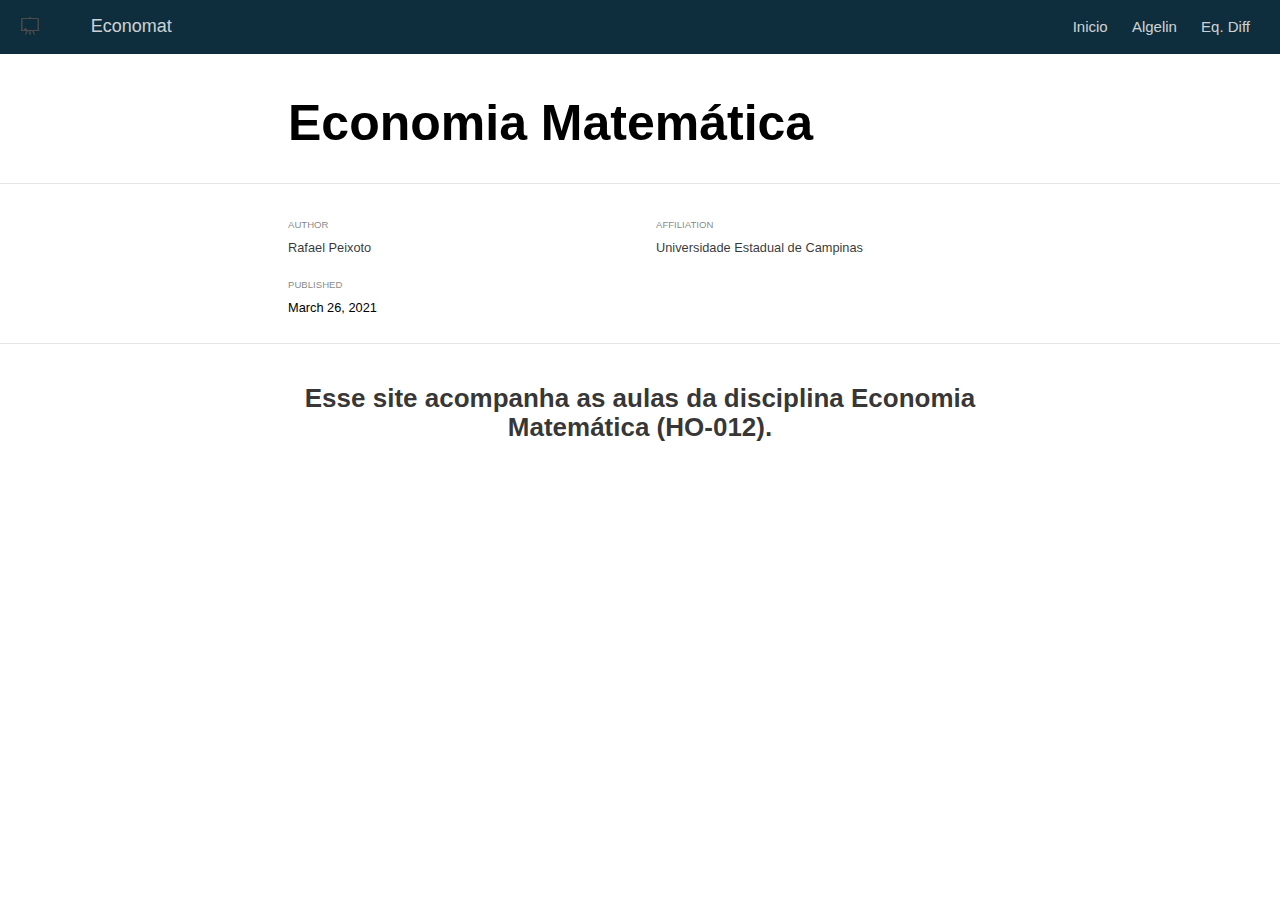
==== docs/index.html @ a6a9edc5 "scale_y" ====
<!DOCTYPE html>

<html xmlns="http://www.w3.org/1999/xhtml" lang="" xml:lang="">

<head>
  <meta charset="utf-8"/>
  <meta name="viewport" content="width=device-width, initial-scale=1"/>
  <meta http-equiv="X-UA-Compatible" content="IE=Edge,chrome=1"/>
  <meta name="generator" content="distill" />

  <style type="text/css">
  /* Hide doc at startup (prevent jankiness while JS renders/transforms) */
  body {
    visibility: hidden;
  }
  </style>

 <!--radix_placeholder_import_source-->
 <!--/radix_placeholder_import_source-->

<style type="text/css">code{white-space: pre;}</style>
<style type="text/css" data-origin="pandoc">
pre > code.sourceCode { white-space: pre; position: relative; }
pre > code.sourceCode > span { display: inline-block; line-height: 1.25; }
pre > code.sourceCode > span:empty { height: 1.2em; }
code.sourceCode > span { color: inherit; text-decoration: inherit; }
div.sourceCode { margin: 1em 0; }
pre.sourceCode { margin: 0; }
@media screen {
div.sourceCode { overflow: auto; }
}
@media print {
pre > code.sourceCode { white-space: pre-wrap; }
pre > code.sourceCode > span { text-indent: -5em; padding-left: 5em; }
}
pre.numberSource code
  { counter-reset: source-line 0; }
pre.numberSource code > span
  { position: relative; left: -4em; counter-increment: source-line; }
pre.numberSource code > span > a:first-child::before
  { content: counter(source-line);
    position: relative; left: -1em; text-align: right; vertical-align: baseline;
    border: none; display: inline-block;
    -webkit-touch-callout: none; -webkit-user-select: none;
    -khtml-user-select: none; -moz-user-select: none;
    -ms-user-select: none; user-select: none;
    padding: 0 4px; width: 4em;
    color: #aaaaaa;
  }
pre.numberSource { margin-left: 3em; border-left: 1px solid #aaaaaa;  padding-left: 4px; }
div.sourceCode
  {   }
@media screen {
pre > code.sourceCode > span > a:first-child::before { text-decoration: underline; }
}
code span.al { color: #ad0000; } /* Alert */
code span.an { color: #5e5e5e; } /* Annotation */
code span.at { color: #20794d; } /* Attribute */
code span.bn { color: #ad0000; } /* BaseN */
code span.bu { } /* BuiltIn */
code span.cf { color: #007ba5; } /* ControlFlow */
code span.ch { color: #20794d; } /* Char */
code span.cn { color: #8f5902; } /* Constant */
code span.co { color: #5e5e5e; } /* Comment */
code span.cv { color: #5e5e5e; font-style: italic; } /* CommentVar */
code span.do { color: #5e5e5e; font-style: italic; } /* Documentation */
code span.dt { color: #ad0000; } /* DataType */
code span.dv { color: #ad0000; } /* DecVal */
code span.er { color: #ad0000; } /* Error */
code span.ex { } /* Extension */
code span.fl { color: #ad0000; } /* Float */
code span.fu { color: #4758ab; } /* Function */
code span.im { } /* Import */
code span.in { color: #5e5e5e; } /* Information */
code span.kw { color: #007ba5; } /* Keyword */
code span.op { color: #5e5e5e; } /* Operator */
code span.ot { color: #007ba5; } /* Other */
code span.pp { color: #ad0000; } /* Preprocessor */
code span.sc { color: #20794d; } /* SpecialChar */
code span.ss { color: #20794d; } /* SpecialString */
code span.st { color: #20794d; } /* String */
code span.va { color: #111111; } /* Variable */
code span.vs { color: #20794d; } /* VerbatimString */
code span.wa { color: #5e5e5e; font-style: italic; } /* Warning */
</style>

  <!--radix_placeholder_meta_tags-->
  <title>Economat: Economia Matemática</title>



  <!--  https://schema.org/Article -->
  <meta property="article:published" itemprop="datePublished" content="2021-03-26"/>
  <meta property="article:created" itemprop="dateCreated" content="2021-03-26"/>
  <meta name="article:author" content="Rafael Peixoto"/>

  <!--  https://developers.facebook.com/docs/sharing/webmasters#markup -->
  <meta property="og:title" content="Economat: Economia Matemática"/>
  <meta property="og:type" content="article"/>
  <meta property="og:locale" content="en_US"/>
  <meta property="og:site_name" content="Economat"/>

  <!--  https://dev.twitter.com/cards/types/summary -->
  <meta property="twitter:card" content="summary"/>
  <meta property="twitter:title" content="Economat: Economia Matemática"/>

  <!--/radix_placeholder_meta_tags-->
  <!--radix_placeholder_rmarkdown_metadata-->

  <script type="text/json" id="radix-rmarkdown-metadata">
  {"type":"list","attributes":{"names":{"type":"character","attributes":{},"value":["title","author","date","site"]}},"value":[{"type":"character","attributes":{},"value":["Economia Matemática"]},{"type":"list","attributes":{},"value":[{"type":"list","attributes":{"names":{"type":"character","attributes":{},"value":["name","affiliation","url"]}},"value":[{"type":"character","attributes":{},"value":["Rafael Peixoto"]},{"type":"character","attributes":{},"value":["Universidade Estadual de Campinas"]},{"type":"list","attributes":{"names":{"type":"character","attributes":{},"value":[]}},"value":[]}]}]},{"type":"character","attributes":{},"value":["03-26-2021"]},{"type":"character","attributes":{},"value":["distill::distill_website"]}]}
  </script>
  <!--/radix_placeholder_rmarkdown_metadata-->
  <!--radix_placeholder_navigation_in_header-->
  <meta name="distill:offset" content=""/>

  <script type="application/javascript">

    window.headroom_prevent_pin = false;

    window.document.addEventListener("DOMContentLoaded", function (event) {

      // initialize headroom for banner
      var header = $('header').get(0);
      var headerHeight = header.offsetHeight;
      var headroom = new Headroom(header, {
        tolerance: 5,
        onPin : function() {
          if (window.headroom_prevent_pin) {
            window.headroom_prevent_pin = false;
            headroom.unpin();
          }
        }
      });
      headroom.init();
      if(window.location.hash)
        headroom.unpin();
      $(header).addClass('headroom--transition');

      // offset scroll location for banner on hash change
      // (see: https://github.com/WickyNilliams/headroom.js/issues/38)
      window.addEventListener("hashchange", function(event) {
        window.scrollTo(0, window.pageYOffset - (headerHeight + 25));
      });

      // responsive menu
      $('.distill-site-header').each(function(i, val) {
        var topnav = $(this);
        var toggle = topnav.find('.nav-toggle');
        toggle.on('click', function() {
          topnav.toggleClass('responsive');
        });
      });

      // nav dropdowns
      $('.nav-dropbtn').click(function(e) {
        $(this).next('.nav-dropdown-content').toggleClass('nav-dropdown-active');
        $(this).parent().siblings('.nav-dropdown')
           .children('.nav-dropdown-content').removeClass('nav-dropdown-active');
      });
      $("body").click(function(e){
        $('.nav-dropdown-content').removeClass('nav-dropdown-active');
      });
      $(".nav-dropdown").click(function(e){
        e.stopPropagation();
      });
    });
  </script>

  <style type="text/css">

  /* Theme (user-documented overrideables for nav appearance) */

  .distill-site-nav {
    color: rgba(255, 255, 255, 0.8);
    background-color: #0F2E3D;
    font-size: 15px;
    font-weight: 300;
  }

  .distill-site-nav a {
    color: inherit;
    text-decoration: none;
  }

  .distill-site-nav a:hover {
    color: white;
  }

  @media print {
    .distill-site-nav {
      display: none;
    }
  }

  .distill-site-header {

  }

  .distill-site-footer {

  }


  /* Site Header */

  .distill-site-header {
    width: 100%;
    box-sizing: border-box;
    z-index: 3;
  }

  .distill-site-header .nav-left {
    display: inline-block;
    margin-left: 8px;
  }

  @media screen and (max-width: 768px) {
    .distill-site-header .nav-left {
      margin-left: 0;
    }
  }


  .distill-site-header .nav-right {
    float: right;
    margin-right: 8px;
  }

  .distill-site-header a,
  .distill-site-header .title {
    display: inline-block;
    text-align: center;
    padding: 14px 10px 14px 10px;
  }

  .distill-site-header .title {
    font-size: 18px;
    min-width: 150px;
  }

  .distill-site-header .logo {
    padding: 0;
  }

  .distill-site-header .logo img {
    display: none;
    max-height: 20px;
    width: auto;
    margin-bottom: -4px;
  }

  .distill-site-header .nav-image img {
    max-height: 18px;
    width: auto;
    display: inline-block;
    margin-bottom: -3px;
  }



  @media screen and (min-width: 1000px) {
    .distill-site-header .logo img {
      display: inline-block;
    }
    .distill-site-header .nav-left {
      margin-left: 20px;
    }
    .distill-site-header .nav-right {
      margin-right: 20px;
    }
    .distill-site-header .title {
      padding-left: 12px;
    }
  }


  .distill-site-header .nav-toggle {
    display: none;
  }

  .nav-dropdown {
    display: inline-block;
    position: relative;
  }

  .nav-dropdown .nav-dropbtn {
    border: none;
    outline: none;
    color: rgba(255, 255, 255, 0.8);
    padding: 16px 10px;
    background-color: transparent;
    font-family: inherit;
    font-size: inherit;
    font-weight: inherit;
    margin: 0;
    margin-top: 1px;
    z-index: 2;
  }

  .nav-dropdown-content {
    display: none;
    position: absolute;
    background-color: white;
    min-width: 200px;
    border: 1px solid rgba(0,0,0,0.15);
    border-radius: 4px;
    box-shadow: 0px 8px 16px 0px rgba(0,0,0,0.1);
    z-index: 1;
    margin-top: 2px;
    white-space: nowrap;
    padding-top: 4px;
    padding-bottom: 4px;
  }

  .nav-dropdown-content hr {
    margin-top: 4px;
    margin-bottom: 4px;
    border: none;
    border-bottom: 1px solid rgba(0, 0, 0, 0.1);
  }

  .nav-dropdown-active {
    display: block;
  }

  .nav-dropdown-content a, .nav-dropdown-content .nav-dropdown-header {
    color: black;
    padding: 6px 24px;
    text-decoration: none;
    display: block;
    text-align: left;
  }

  .nav-dropdown-content .nav-dropdown-header {
    display: block;
    padding: 5px 24px;
    padding-bottom: 0;
    text-transform: uppercase;
    font-size: 14px;
    color: #999999;
    white-space: nowrap;
  }

  .nav-dropdown:hover .nav-dropbtn {
    color: white;
  }

  .nav-dropdown-content a:hover {
    background-color: #ddd;
    color: black;
  }

  .nav-right .nav-dropdown-content {
    margin-left: -45%;
    right: 0;
  }

  @media screen and (max-width: 768px) {
    .distill-site-header a, .distill-site-header .nav-dropdown  {display: none;}
    .distill-site-header a.nav-toggle {
      float: right;
      display: block;
    }
    .distill-site-header .title {
      margin-left: 0;
    }
    .distill-site-header .nav-right {
      margin-right: 0;
    }
    .distill-site-header {
      overflow: hidden;
    }
    .nav-right .nav-dropdown-content {
      margin-left: 0;
    }
  }


  @media screen and (max-width: 768px) {
    .distill-site-header.responsive {position: relative; min-height: 500px; }
    .distill-site-header.responsive a.nav-toggle {
      position: absolute;
      right: 0;
      top: 0;
    }
    .distill-site-header.responsive a,
    .distill-site-header.responsive .nav-dropdown {
      display: block;
      text-align: left;
    }
    .distill-site-header.responsive .nav-left,
    .distill-site-header.responsive .nav-right {
      width: 100%;
    }
    .distill-site-header.responsive .nav-dropdown {float: none;}
    .distill-site-header.responsive .nav-dropdown-content {position: relative;}
    .distill-site-header.responsive .nav-dropdown .nav-dropbtn {
      display: block;
      width: 100%;
      text-align: left;
    }
  }

  /* Site Footer */

  .distill-site-footer {
    width: 100%;
    overflow: hidden;
    box-sizing: border-box;
    z-index: 3;
    margin-top: 30px;
    padding-top: 30px;
    padding-bottom: 30px;
    text-align: center;
  }

  /* Headroom */

  d-title {
    padding-top: 6rem;
  }

  @media print {
    d-title {
      padding-top: 4rem;
    }
  }

  .headroom {
    z-index: 1000;
    position: fixed;
    top: 0;
    left: 0;
    right: 0;
  }

  .headroom--transition {
    transition: all .4s ease-in-out;
  }

  .headroom--unpinned {
    top: -100px;
  }

  .headroom--pinned {
    top: 0;
  }

  /* adjust viewport for navbar height */
  /* helps vertically center bootstrap (non-distill) content */
  .min-vh-100 {
    min-height: calc(100vh - 100px) !important;
  }

  </style>

  <script src="site_libs/jquery-1.11.3/jquery.min.js"></script>
  <link href="site_libs/font-awesome-5.1.0/css/all.css" rel="stylesheet"/>
  <link href="site_libs/font-awesome-5.1.0/css/v4-shims.css" rel="stylesheet"/>
  <script src="site_libs/headroom-0.9.4/headroom.min.js"></script>
  <script src="site_libs/autocomplete-0.37.1/autocomplete.min.js"></script>
  <script src="site_libs/fuse-6.4.1/fuse.min.js"></script>

  <script type="application/javascript">

  function getMeta(metaName) {
    var metas = document.getElementsByTagName('meta');
    for (let i = 0; i < metas.length; i++) {
      if (metas[i].getAttribute('name') === metaName) {
        return metas[i].getAttribute('content');
      }
    }
    return '';
  }

  function offsetURL(url) {
    var offset = getMeta('distill:offset');
    return offset ? offset + '/' + url : url;
  }

  function createFuseIndex() {

    // create fuse index
    var options = {
      keys: [
        { name: 'title', weight: 20 },
        { name: 'categories', weight: 15 },
        { name: 'description', weight: 10 },
        { name: 'contents', weight: 5 },
      ],
      ignoreLocation: true,
      threshold: 0
    };
    var fuse = new window.Fuse([], options);

    // fetch the main search.json
    return fetch(offsetURL('search.json'))
      .then(function(response) {
        if (response.status == 200) {
          return response.json().then(function(json) {
            // index main articles
            json.articles.forEach(function(article) {
              fuse.add(article);
            });
            // download collections and index their articles
            return Promise.all(json.collections.map(function(collection) {
              return fetch(offsetURL(collection)).then(function(response) {
                if (response.status === 200) {
                  return response.json().then(function(articles) {
                    articles.forEach(function(article) {
                      fuse.add(article);
                    });
                  })
                } else {
                  return Promise.reject(
                    new Error('Unexpected status from search index request: ' +
                              response.status)
                  );
                }
              });
            })).then(function() {
              return fuse;
            });
          });

        } else {
          return Promise.reject(
            new Error('Unexpected status from search index request: ' +
                        response.status)
          );
        }
      });
  }

  window.document.addEventListener("DOMContentLoaded", function (event) {

    // get search element (bail if we don't have one)
    var searchEl = window.document.getElementById('distill-search');
    if (!searchEl)
      return;

    createFuseIndex()
      .then(function(fuse) {

        // make search box visible
        searchEl.classList.remove('hidden');

        // initialize autocomplete
        var options = {
          autoselect: true,
          hint: false,
          minLength: 2,
        };
        window.autocomplete(searchEl, options, [{
          source: function(query, callback) {
            const searchOptions = {
              isCaseSensitive: false,
              shouldSort: true,
              minMatchCharLength: 2,
              limit: 10,
            };
            var results = fuse.search(query, searchOptions);
            callback(results
              .map(function(result) { return result.item; })
            );
          },
          templates: {
            suggestion: function(suggestion) {
              var img = suggestion.preview && Object.keys(suggestion.preview).length > 0
                ? `<img src="${offsetURL(suggestion.preview)}"</img>`
                : '';
              var html = `
                <div class="search-item">
                  <h3>${suggestion.title}</h3>
                  <div class="search-item-description">
                    ${suggestion.description || ''}
                  </div>
                  <div class="search-item-preview">
                    ${img}
                  </div>
                </div>
              `;
              return html;
            }
          }
        }]).on('autocomplete:selected', function(event, suggestion) {
          window.location.href = offsetURL(suggestion.path);
        });
        // remove inline display style on autocompleter (we want to
        // manage responsive display via css)
        $('.algolia-autocomplete').css("display", "");
      })
      .catch(function(error) {
        console.log(error);
      });

  });

  </script>

  <style type="text/css">

  .nav-search {
    font-size: x-small;
  }

  /* Algolioa Autocomplete */

  .algolia-autocomplete {
    display: inline-block;
    margin-left: 10px;
    vertical-align: sub;
    background-color: white;
    color: black;
    padding: 6px;
    padding-top: 8px;
    padding-bottom: 0;
    border-radius: 6px;
    border: 1px #0F2E3D solid;
    width: 180px;
  }


  @media screen and (max-width: 768px) {
    .distill-site-nav .algolia-autocomplete {
      display: none;
      visibility: hidden;
    }
    .distill-site-nav.responsive .algolia-autocomplete {
      display: inline-block;
      visibility: visible;
    }
    .distill-site-nav.responsive .algolia-autocomplete .aa-dropdown-menu {
      margin-left: 0;
      width: 400px;
      max-height: 400px;
    }
  }

  .algolia-autocomplete .aa-input, .algolia-autocomplete .aa-hint {
    width: 90%;
    outline: none;
    border: none;
  }

  .algolia-autocomplete .aa-hint {
    color: #999;
  }
  .algolia-autocomplete .aa-dropdown-menu {
    width: 550px;
    max-height: 70vh;
    overflow-x: visible;
    overflow-y: scroll;
    padding: 5px;
    margin-top: 3px;
    margin-left: -150px;
    background-color: #fff;
    border-radius: 5px;
    border: 1px solid #999;
    border-top: none;
  }

  .algolia-autocomplete .aa-dropdown-menu .aa-suggestion {
    cursor: pointer;
    padding: 5px 4px;
    border-bottom: 1px solid #eee;
  }

  .algolia-autocomplete .aa-dropdown-menu .aa-suggestion:last-of-type {
    border-bottom: none;
    margin-bottom: 2px;
  }

  .algolia-autocomplete .aa-dropdown-menu .aa-suggestion .search-item {
    overflow: hidden;
    font-size: 0.8em;
    line-height: 1.4em;
  }

  .algolia-autocomplete .aa-dropdown-menu .aa-suggestion .search-item h3 {
    font-size: 1rem;
    margin-block-start: 0;
    margin-block-end: 5px;
  }

  .algolia-autocomplete .aa-dropdown-menu .aa-suggestion .search-item-description {
    display: inline-block;
    overflow: hidden;
    height: 2.8em;
    width: 80%;
    margin-right: 4%;
  }

  .algolia-autocomplete .aa-dropdown-menu .aa-suggestion .search-item-preview {
    display: inline-block;
    width: 15%;
  }

  .algolia-autocomplete .aa-dropdown-menu .aa-suggestion .search-item-preview img {
    height: 3em;
    width: auto;
    display: none;
  }

  .algolia-autocomplete .aa-dropdown-menu .aa-suggestion .search-item-preview img[src] {
    display: initial;
  }

  .algolia-autocomplete .aa-dropdown-menu .aa-suggestion.aa-cursor {
    background-color: #eee;
  }
  .algolia-autocomplete .aa-dropdown-menu .aa-suggestion em {
    font-weight: bold;
    font-style: normal;
  }

  </style>


  <!--/radix_placeholder_navigation_in_header-->
  <!--radix_placeholder_distill-->

  <style type="text/css">

  body {
    background-color: white;
  }

  .pandoc-table {
    width: 100%;
  }

  .pandoc-table>caption {
    margin-bottom: 10px;
  }

  .pandoc-table th:not([align]) {
    text-align: left;
  }

  .pagedtable-footer {
    font-size: 15px;
  }

  d-byline .byline {
    grid-template-columns: 2fr 2fr;
  }

  d-byline .byline h3 {
    margin-block-start: 1.5em;
  }

  d-byline .byline .authors-affiliations h3 {
    margin-block-start: 0.5em;
  }

  .authors-affiliations .orcid-id {
    width: 16px;
    height:16px;
    margin-left: 4px;
    margin-right: 4px;
    vertical-align: middle;
    padding-bottom: 2px;
  }

  d-title .dt-tags {
    margin-top: 1em;
    grid-column: text;
  }

  .dt-tags .dt-tag {
    text-decoration: none;
    display: inline-block;
    color: rgba(0,0,0,0.6);
    padding: 0em 0.4em;
    margin-right: 0.5em;
    margin-bottom: 0.4em;
    font-size: 70%;
    border: 1px solid rgba(0,0,0,0.2);
    border-radius: 3px;
    text-transform: uppercase;
    font-weight: 500;
  }

  d-article table.gt_table td,
  d-article table.gt_table th {
    border-bottom: none;
  }

  .html-widget {
    margin-bottom: 2.0em;
  }

  .l-screen-inset {
    padding-right: 16px;
  }

  .l-screen .caption {
    margin-left: 10px;
  }

  .shaded {
    background: rgb(247, 247, 247);
    padding-top: 20px;
    padding-bottom: 20px;
    border-top: 1px solid rgba(0, 0, 0, 0.1);
    border-bottom: 1px solid rgba(0, 0, 0, 0.1);
  }

  .shaded .html-widget {
    margin-bottom: 0;
    border: 1px solid rgba(0, 0, 0, 0.1);
  }

  .shaded .shaded-content {
    background: white;
  }

  .text-output {
    margin-top: 0;
    line-height: 1.5em;
  }

  .hidden {
    display: none !important;
  }

  d-article {
    padding-top: 2.5rem;
    padding-bottom: 30px;
  }

  d-appendix {
    padding-top: 30px;
  }

  d-article>p>img {
    width: 100%;
  }

  d-article h2 {
    margin: 1rem 0 1.5rem 0;
  }

  d-article h3 {
    margin-top: 1.5rem;
  }

  d-article iframe {
    border: 1px solid rgba(0, 0, 0, 0.1);
    margin-bottom: 2.0em;
    width: 100%;
  }

  /* Tweak code blocks */

  d-article div.sourceCode code,
  d-article pre code {
    font-family: Consolas, Monaco, 'Andale Mono', 'Ubuntu Mono', monospace;
  }

  d-article pre,
  d-article div.sourceCode,
  d-article div.sourceCode pre {
    overflow: auto;
  }

  d-article div.sourceCode {
    background-color: white;
  }

  d-article div.sourceCode pre {
    padding-left: 10px;
    font-size: 12px;
    border-left: 2px solid rgba(0,0,0,0.1);
  }

  d-article pre {
    font-size: 12px;
    color: black;
    background: none;
    margin-top: 0;
    text-align: left;
    white-space: pre;
    word-spacing: normal;
    word-break: normal;
    word-wrap: normal;
    line-height: 1.5;

    -moz-tab-size: 4;
    -o-tab-size: 4;
    tab-size: 4;

    -webkit-hyphens: none;
    -moz-hyphens: none;
    -ms-hyphens: none;
    hyphens: none;
  }

  d-article pre a {
    border-bottom: none;
  }

  d-article pre a:hover {
    border-bottom: none;
    text-decoration: underline;
  }

  d-article details {
    grid-column: text;
    margin-bottom: 0.8em;
  }

  @media(min-width: 768px) {

  d-article pre,
  d-article div.sourceCode,
  d-article div.sourceCode pre {
    overflow: visible !important;
  }

  d-article div.sourceCode pre {
    padding-left: 18px;
    font-size: 14px;
  }

  d-article pre {
    font-size: 14px;
  }

  }

  figure img.external {
    background: white;
    border: 1px solid rgba(0, 0, 0, 0.1);
    box-shadow: 0 1px 8px rgba(0, 0, 0, 0.1);
    padding: 18px;
    box-sizing: border-box;
  }

  /* CSS for d-contents */

  .d-contents {
    grid-column: text;
    color: rgba(0,0,0,0.8);
    font-size: 0.9em;
    padding-bottom: 1em;
    margin-bottom: 1em;
    padding-bottom: 0.5em;
    margin-bottom: 1em;
    padding-left: 0.25em;
    justify-self: start;
  }

  @media(min-width: 1000px) {
    .d-contents.d-contents-float {
      height: 0;
      grid-column-start: 1;
      grid-column-end: 4;
      justify-self: center;
      padding-right: 3em;
      padding-left: 2em;
    }
  }

  .d-contents nav h3 {
    font-size: 18px;
    margin-top: 0;
    margin-bottom: 1em;
  }

  .d-contents li {
    list-style-type: none
  }

  .d-contents nav > ul {
    padding-left: 0;
  }

  .d-contents ul {
    padding-left: 1em
  }

  .d-contents nav ul li {
    margin-top: 0.6em;
    margin-bottom: 0.2em;
  }

  .d-contents nav a {
    font-size: 13px;
    border-bottom: none;
    text-decoration: none
    color: rgba(0, 0, 0, 0.8);
  }

  .d-contents nav a:hover {
    text-decoration: underline solid rgba(0, 0, 0, 0.6)
  }

  .d-contents nav > ul > li > a {
    font-weight: 600;
  }

  .d-contents nav > ul > li > ul {
    font-weight: inherit;
  }

  .d-contents nav > ul > li > ul > li {
    margin-top: 0.2em;
  }


  .d-contents nav ul {
    margin-top: 0;
    margin-bottom: 0.25em;
  }

  .d-article-with-toc h2:nth-child(2) {
    margin-top: 0;
  }


  /* Figure */

  .figure {
    position: relative;
    margin-bottom: 2.5em;
    margin-top: 1.5em;
  }

  .figure img {
    width: 100%;
  }

  .figure .caption {
    color: rgba(0, 0, 0, 0.6);
    font-size: 12px;
    line-height: 1.5em;
  }

  .figure img.external {
    background: white;
    border: 1px solid rgba(0, 0, 0, 0.1);
    box-shadow: 0 1px 8px rgba(0, 0, 0, 0.1);
    padding: 18px;
    box-sizing: border-box;
  }

  .figure .caption a {
    color: rgba(0, 0, 0, 0.6);
  }

  .figure .caption b,
  .figure .caption strong, {
    font-weight: 600;
    color: rgba(0, 0, 0, 1.0);
  }

  /* Citations */

  d-article .citation {
    color: inherit;
    cursor: inherit;
  }

  div.hanging-indent{
    margin-left: 1em; text-indent: -1em;
  }

  /* Citation hover box */

  .tippy-box[data-theme~=light-border] {
    background-color: rgba(250, 250, 250, 0.95);
  }

  .tippy-content > p {
    margin-bottom: 0;
    padding: 2px;
  }


  /* Tweak 1000px media break to show more text */

  @media(min-width: 1000px) {
    .base-grid,
    distill-header,
    d-title,
    d-abstract,
    d-article,
    d-appendix,
    distill-appendix,
    d-byline,
    d-footnote-list,
    d-citation-list,
    distill-footer {
      grid-template-columns: [screen-start] 1fr [page-start kicker-start] 80px [middle-start] 50px [text-start kicker-end] 65px 65px 65px 65px 65px 65px 65px 65px [text-end gutter-start] 65px [middle-end] 65px [page-end gutter-end] 1fr [screen-end];
      grid-column-gap: 16px;
    }

    .grid {
      grid-column-gap: 16px;
    }

    d-article {
      font-size: 1.06rem;
      line-height: 1.7em;
    }
    figure .caption, .figure .caption, figure figcaption {
      font-size: 13px;
    }
  }

  @media(min-width: 1180px) {
    .base-grid,
    distill-header,
    d-title,
    d-abstract,
    d-article,
    d-appendix,
    distill-appendix,
    d-byline,
    d-footnote-list,
    d-citation-list,
    distill-footer {
      grid-template-columns: [screen-start] 1fr [page-start kicker-start] 60px [middle-start] 60px [text-start kicker-end] 60px 60px 60px 60px 60px 60px 60px 60px [text-end gutter-start] 60px [middle-end] 60px [page-end gutter-end] 1fr [screen-end];
      grid-column-gap: 32px;
    }

    .grid {
      grid-column-gap: 32px;
    }
  }


  /* Get the citation styles for the appendix (not auto-injected on render since
     we do our own rendering of the citation appendix) */

  d-appendix .citation-appendix,
  .d-appendix .citation-appendix {
    font-size: 11px;
    line-height: 15px;
    border-left: 1px solid rgba(0, 0, 0, 0.1);
    padding-left: 18px;
    border: 1px solid rgba(0,0,0,0.1);
    background: rgba(0, 0, 0, 0.02);
    padding: 10px 18px;
    border-radius: 3px;
    color: rgba(150, 150, 150, 1);
    overflow: hidden;
    margin-top: -12px;
    white-space: pre-wrap;
    word-wrap: break-word;
  }

  /* Include appendix styles here so they can be overridden */

  d-appendix {
    contain: layout style;
    font-size: 0.8em;
    line-height: 1.7em;
    margin-top: 60px;
    margin-bottom: 0;
    border-top: 1px solid rgba(0, 0, 0, 0.1);
    color: rgba(0,0,0,0.5);
    padding-top: 60px;
    padding-bottom: 48px;
  }

  d-appendix h3 {
    grid-column: page-start / text-start;
    font-size: 15px;
    font-weight: 500;
    margin-top: 1em;
    margin-bottom: 0;
    color: rgba(0,0,0,0.65);
  }

  d-appendix h3 + * {
    margin-top: 1em;
  }

  d-appendix ol {
    padding: 0 0 0 15px;
  }

  @media (min-width: 768px) {
    d-appendix ol {
      padding: 0 0 0 30px;
      margin-left: -30px;
    }
  }

  d-appendix li {
    margin-bottom: 1em;
  }

  d-appendix a {
    color: rgba(0, 0, 0, 0.6);
  }

  d-appendix > * {
    grid-column: text;
  }

  d-appendix > d-footnote-list,
  d-appendix > d-citation-list,
  d-appendix > distill-appendix {
    grid-column: screen;
  }

  /* Include footnote styles here so they can be overridden */

  d-footnote-list {
    contain: layout style;
  }

  d-footnote-list > * {
    grid-column: text;
  }

  d-footnote-list a.footnote-backlink {
    color: rgba(0,0,0,0.3);
    padding-left: 0.5em;
  }



  /* Anchor.js */

  .anchorjs-link {
    /*transition: all .25s linear; */
    text-decoration: none;
    border-bottom: none;
  }
  *:hover > .anchorjs-link {
    margin-left: -1.125em !important;
    text-decoration: none;
    border-bottom: none;
  }

  /* Social footer */

  .social_footer {
    margin-top: 30px;
    margin-bottom: 0;
    color: rgba(0,0,0,0.67);
  }

  .disqus-comments {
    margin-right: 30px;
  }

  .disqus-comment-count {
    border-bottom: 1px solid rgba(0, 0, 0, 0.4);
    cursor: pointer;
  }

  #disqus_thread {
    margin-top: 30px;
  }

  .article-sharing a {
    border-bottom: none;
    margin-right: 8px;
  }

  .article-sharing a:hover {
    border-bottom: none;
  }

  .sidebar-section.subscribe {
    font-size: 12px;
    line-height: 1.6em;
  }

  .subscribe p {
    margin-bottom: 0.5em;
  }


  .article-footer .subscribe {
    font-size: 15px;
    margin-top: 45px;
  }


  .sidebar-section.custom {
    font-size: 12px;
    line-height: 1.6em;
  }

  .custom p {
    margin-bottom: 0.5em;
  }

  /* Styles for listing layout (hide title) */
  .layout-listing d-title, .layout-listing .d-title {
    display: none;
  }

  /* Styles for posts lists (not auto-injected) */


  .posts-with-sidebar {
    padding-left: 45px;
    padding-right: 45px;
  }

  .posts-list .description h2,
  .posts-list .description p {
    font-family: -apple-system, BlinkMacSystemFont, "Segoe UI", Roboto, Oxygen, Ubuntu, Cantarell, "Fira Sans", "Droid Sans", "Helvetica Neue", Arial, sans-serif;
  }

  .posts-list .description h2 {
    font-weight: 700;
    border-bottom: none;
    padding-bottom: 0;
  }

  .posts-list h2.post-tag {
    border-bottom: 1px solid rgba(0, 0, 0, 0.2);
    padding-bottom: 12px;
  }
  .posts-list {
    margin-top: 60px;
    margin-bottom: 24px;
  }

  .posts-list .post-preview {
    text-decoration: none;
    overflow: hidden;
    display: block;
    border-bottom: 1px solid rgba(0, 0, 0, 0.1);
    padding: 24px 0;
  }

  .post-preview-last {
    border-bottom: none !important;
  }

  .posts-list .posts-list-caption {
    grid-column: screen;
    font-weight: 400;
  }

  .posts-list .post-preview h2 {
    margin: 0 0 6px 0;
    line-height: 1.2em;
    font-style: normal;
    font-size: 24px;
  }

  .posts-list .post-preview p {
    margin: 0 0 12px 0;
    line-height: 1.4em;
    font-size: 16px;
  }

  .posts-list .post-preview .thumbnail {
    box-sizing: border-box;
    margin-bottom: 24px;
    position: relative;
    max-width: 500px;
  }
  .posts-list .post-preview img {
    width: 100%;
    display: block;
  }

  .posts-list .metadata {
    font-size: 12px;
    line-height: 1.4em;
    margin-bottom: 18px;
  }

  .posts-list .metadata > * {
    display: inline-block;
  }

  .posts-list .metadata .publishedDate {
    margin-right: 2em;
  }

  .posts-list .metadata .dt-authors {
    display: block;
    margin-top: 0.3em;
    margin-right: 2em;
  }

  .posts-list .dt-tags {
    display: block;
    line-height: 1em;
  }

  .posts-list .dt-tags .dt-tag {
    display: inline-block;
    color: rgba(0,0,0,0.6);
    padding: 0.3em 0.4em;
    margin-right: 0.2em;
    margin-bottom: 0.4em;
    font-size: 60%;
    border: 1px solid rgba(0,0,0,0.2);
    border-radius: 3px;
    text-transform: uppercase;
    font-weight: 500;
  }

  .posts-list img {
    opacity: 1;
  }

  .posts-list img[data-src] {
    opacity: 0;
  }

  .posts-more {
    clear: both;
  }


  .posts-sidebar {
    font-size: 16px;
  }

  .posts-sidebar h3 {
    font-size: 16px;
    margin-top: 0;
    margin-bottom: 0.5em;
    font-weight: 400;
    text-transform: uppercase;
  }

  .sidebar-section {
    margin-bottom: 30px;
  }

  .categories ul {
    list-style-type: none;
    margin: 0;
    padding: 0;
  }

  .categories li {
    color: rgba(0, 0, 0, 0.8);
    margin-bottom: 0;
  }

  .categories li>a {
    border-bottom: none;
  }

  .categories li>a:hover {
    border-bottom: 1px solid rgba(0, 0, 0, 0.4);
  }

  .categories .active {
    font-weight: 600;
  }

  .categories .category-count {
    color: rgba(0, 0, 0, 0.4);
  }


  @media(min-width: 768px) {
    .posts-list .post-preview h2 {
      font-size: 26px;
    }
    .posts-list .post-preview .thumbnail {
      float: right;
      width: 30%;
      margin-bottom: 0;
    }
    .posts-list .post-preview .description {
      float: left;
      width: 45%;
    }
    .posts-list .post-preview .metadata {
      float: left;
      width: 20%;
      margin-top: 8px;
    }
    .posts-list .post-preview p {
      margin: 0 0 12px 0;
      line-height: 1.5em;
      font-size: 16px;
    }
    .posts-with-sidebar .posts-list {
      float: left;
      width: 75%;
    }
    .posts-with-sidebar .posts-sidebar {
      float: right;
      width: 20%;
      margin-top: 60px;
      padding-top: 24px;
      padding-bottom: 24px;
    }
  }


  /* Improve display for browsers without grid (IE/Edge <= 15) */

  .downlevel {
    line-height: 1.6em;
    font-family: -apple-system, BlinkMacSystemFont, "Segoe UI", Roboto, Oxygen, Ubuntu, Cantarell, "Fira Sans", "Droid Sans", "Helvetica Neue", Arial, sans-serif;
    margin: 0;
  }

  .downlevel .d-title {
    padding-top: 6rem;
    padding-bottom: 1.5rem;
  }

  .downlevel .d-title h1 {
    font-size: 50px;
    font-weight: 700;
    line-height: 1.1em;
    margin: 0 0 0.5rem;
  }

  .downlevel .d-title p {
    font-weight: 300;
    font-size: 1.2rem;
    line-height: 1.55em;
    margin-top: 0;
  }

  .downlevel .d-byline {
    padding-top: 0.8em;
    padding-bottom: 0.8em;
    font-size: 0.8rem;
    line-height: 1.8em;
  }

  .downlevel .section-separator {
    border: none;
    border-top: 1px solid rgba(0, 0, 0, 0.1);
  }

  .downlevel .d-article {
    font-size: 1.06rem;
    line-height: 1.7em;
    padding-top: 1rem;
    padding-bottom: 2rem;
  }


  .downlevel .d-appendix {
    padding-left: 0;
    padding-right: 0;
    max-width: none;
    font-size: 0.8em;
    line-height: 1.7em;
    margin-bottom: 0;
    color: rgba(0,0,0,0.5);
    padding-top: 40px;
    padding-bottom: 48px;
  }

  .downlevel .footnotes ol {
    padding-left: 13px;
  }

  .downlevel .base-grid,
  .downlevel .distill-header,
  .downlevel .d-title,
  .downlevel .d-abstract,
  .downlevel .d-article,
  .downlevel .d-appendix,
  .downlevel .distill-appendix,
  .downlevel .d-byline,
  .downlevel .d-footnote-list,
  .downlevel .d-citation-list,
  .downlevel .distill-footer,
  .downlevel .appendix-bottom,
  .downlevel .posts-container {
    padding-left: 40px;
    padding-right: 40px;
  }

  @media(min-width: 768px) {
    .downlevel .base-grid,
    .downlevel .distill-header,
    .downlevel .d-title,
    .downlevel .d-abstract,
    .downlevel .d-article,
    .downlevel .d-appendix,
    .downlevel .distill-appendix,
    .downlevel .d-byline,
    .downlevel .d-footnote-list,
    .downlevel .d-citation-list,
    .downlevel .distill-footer,
    .downlevel .appendix-bottom,
    .downlevel .posts-container {
    padding-left: 150px;
    padding-right: 150px;
    max-width: 900px;
  }
  }

  .downlevel pre code {
    display: block;
    border-left: 2px solid rgba(0, 0, 0, .1);
    padding: 0 0 0 20px;
    font-size: 14px;
  }

  .downlevel code, .downlevel pre {
    color: black;
    background: none;
    font-family: Consolas, Monaco, 'Andale Mono', 'Ubuntu Mono', monospace;
    text-align: left;
    white-space: pre;
    word-spacing: normal;
    word-break: normal;
    word-wrap: normal;
    line-height: 1.5;

    -moz-tab-size: 4;
    -o-tab-size: 4;
    tab-size: 4;

    -webkit-hyphens: none;
    -moz-hyphens: none;
    -ms-hyphens: none;
    hyphens: none;
  }

  .downlevel .posts-list .post-preview {
    color: inherit;
  }



  </style>

  <script type="application/javascript">

  function is_downlevel_browser() {
    if (bowser.isUnsupportedBrowser({ msie: "12", msedge: "16"},
                                   window.navigator.userAgent)) {
      return true;
    } else {
      return window.load_distill_framework === undefined;
    }
  }

  // show body when load is complete
  function on_load_complete() {

    // add anchors
    if (window.anchors) {
      window.anchors.options.placement = 'left';
      window.anchors.add('d-article > h2, d-article > h3, d-article > h4, d-article > h5');
    }


    // set body to visible
    document.body.style.visibility = 'visible';

    // force redraw for leaflet widgets
    if (window.HTMLWidgets) {
      var maps = window.HTMLWidgets.findAll(".leaflet");
      $.each(maps, function(i, el) {
        var map = this.getMap();
        map.invalidateSize();
        map.eachLayer(function(layer) {
          if (layer instanceof L.TileLayer)
            layer.redraw();
        });
      });
    }

    // trigger 'shown' so htmlwidgets resize
    $('d-article').trigger('shown');
  }

  function init_distill() {

    init_common();

    // create front matter
    var front_matter = $('<d-front-matter></d-front-matter>');
    $('#distill-front-matter').wrap(front_matter);

    // create d-title
    $('.d-title').changeElementType('d-title');

    // create d-byline
    var byline = $('<d-byline></d-byline>');
    $('.d-byline').replaceWith(byline);

    // create d-article
    var article = $('<d-article></d-article>');
    $('.d-article').wrap(article).children().unwrap();

    // move posts container into article
    $('.posts-container').appendTo($('d-article'));

    // create d-appendix
    $('.d-appendix').changeElementType('d-appendix');

    // flag indicating that we have appendix items
    var appendix = $('.appendix-bottom').children('h3').length > 0;

    // replace footnotes with <d-footnote>
    $('.footnote-ref').each(function(i, val) {
      appendix = true;
      var href = $(this).attr('href');
      var id = href.replace('#', '');
      var fn = $('#' + id);
      var fn_p = $('#' + id + '>p');
      fn_p.find('.footnote-back').remove();
      var text = fn_p.html();
      var dtfn = $('<d-footnote></d-footnote>');
      dtfn.html(text);
      $(this).replaceWith(dtfn);
    });
    // remove footnotes
    $('.footnotes').remove();

    // move refs into #references-listing
    $('#references-listing').replaceWith($('#refs'));

    $('h1.appendix, h2.appendix').each(function(i, val) {
      $(this).changeElementType('h3');
    });
    $('h3.appendix').each(function(i, val) {
      var id = $(this).attr('id');
      $('.d-contents a[href="#' + id + '"]').parent().remove();
      appendix = true;
      $(this).nextUntil($('h1, h2, h3')).addBack().appendTo($('d-appendix'));
    });

    // show d-appendix if we have appendix content
    $("d-appendix").css('display', appendix ? 'grid' : 'none');

    // localize layout chunks to just output
    $('.layout-chunk').each(function(i, val) {

      // capture layout
      var layout = $(this).attr('data-layout');

      // apply layout to markdown level block elements
      var elements = $(this).children().not('details, div.sourceCode, pre, script');
      elements.each(function(i, el) {
        var layout_div = $('<div class="' + layout + '"></div>');
        if (layout_div.hasClass('shaded')) {
          var shaded_content = $('<div class="shaded-content"></div>');
          $(this).wrap(shaded_content);
          $(this).parent().wrap(layout_div);
        } else {
          $(this).wrap(layout_div);
        }
      });


      // unwrap the layout-chunk div
      $(this).children().unwrap();
    });

    // remove code block used to force  highlighting css
    $('.distill-force-highlighting-css').parent().remove();

    // remove empty line numbers inserted by pandoc when using a
    // custom syntax highlighting theme
    $('code.sourceCode a:empty').remove();

    // load distill framework
    load_distill_framework();

    // wait for window.distillRunlevel == 4 to do post processing
    function distill_post_process() {

      if (!window.distillRunlevel || window.distillRunlevel < 4)
        return;

      // hide author/affiliations entirely if we have no authors
      var front_matter = JSON.parse($("#distill-front-matter").html());
      var have_authors = front_matter.authors && front_matter.authors.length > 0;
      if (!have_authors)
        $('d-byline').addClass('hidden');

      // article with toc class
      $('.d-contents').parent().addClass('d-article-with-toc');

      // strip links that point to #
      $('.authors-affiliations').find('a[href="#"]').removeAttr('href');

      // add orcid ids
      $('.authors-affiliations').find('.author').each(function(i, el) {
        var orcid_id = front_matter.authors[i].orcidID;
        if (orcid_id) {
          var a = $('<a></a>');
          a.attr('href', 'https://orcid.org/' + orcid_id);
          var img = $('<img></img>');
          img.addClass('orcid-id');
          img.attr('alt', 'ORCID ID');
          img.attr('src','[data-uri]');
          a.append(img);
          $(this).append(a);
        }
      });

      // hide elements of author/affiliations grid that have no value
      function hide_byline_column(caption) {
        $('d-byline').find('h3:contains("' + caption + '")').parent().css('visibility', 'hidden');
      }

      // affiliations
      var have_affiliations = false;
      for (var i = 0; i<front_matter.authors.length; ++i) {
        var author = front_matter.authors[i];
        if (author.affiliation !== "&nbsp;") {
          have_affiliations = true;
          break;
        }
      }
      if (!have_affiliations)
        $('d-byline').find('h3:contains("Affiliations")').css('visibility', 'hidden');

      // published date
      if (!front_matter.publishedDate)
        hide_byline_column("Published");

      // document object identifier
      var doi = $('d-byline').find('h3:contains("DOI")');
      var doi_p = doi.next().empty();
      if (!front_matter.doi) {
        // if we have a citation and valid citationText then link to that
        if ($('#citation').length > 0 && front_matter.citationText) {
          doi.html('Citation');
          $('<a href="#citation"></a>')
            .text(front_matter.citationText)
            .appendTo(doi_p);
        } else {
          hide_byline_column("DOI");
        }
      } else {
        $('<a></a>')
           .attr('href', "https://doi.org/" + front_matter.doi)
           .html(front_matter.doi)
           .appendTo(doi_p);
      }

       // change plural form of authors/affiliations
      if (front_matter.authors.length === 1) {
        var grid = $('.authors-affiliations');
        grid.children('h3:contains("Authors")').text('Author');
        grid.children('h3:contains("Affiliations")').text('Affiliation');
      }

      // remove d-appendix and d-footnote-list local styles
      $('d-appendix > style:first-child').remove();
      $('d-footnote-list > style:first-child').remove();

      // move appendix-bottom entries to the bottom
      $('.appendix-bottom').appendTo('d-appendix').children().unwrap();
      $('.appendix-bottom').remove();

      // hoverable references
      $('span.citation[data-cites]').each(function() {
        var refHtml = $('#ref-' + $(this).attr('data-cites')).html();
        window.tippy(this, {
          allowHTML: true,
          content: refHtml,
          maxWidth: 500,
          interactive: true,
          interactiveBorder: 10,
          theme: 'light-border',
          placement: 'bottom-start'
        });
      });

      // clear polling timer
      clearInterval(tid);

      // show body now that everything is ready
      on_load_complete();
    }

    var tid = setInterval(distill_post_process, 50);
    distill_post_process();

  }

  function init_downlevel() {

    init_common();

     // insert hr after d-title
    $('.d-title').after($('<hr class="section-separator"/>'));

    // check if we have authors
    var front_matter = JSON.parse($("#distill-front-matter").html());
    var have_authors = front_matter.authors && front_matter.authors.length > 0;

    // manage byline/border
    if (!have_authors)
      $('.d-byline').remove();
    $('.d-byline').after($('<hr class="section-separator"/>'));
    $('.d-byline a').remove();

    // remove toc
    $('.d-contents').remove();

    // move appendix elements
    $('h1.appendix, h2.appendix').each(function(i, val) {
      $(this).changeElementType('h3');
    });
    $('h3.appendix').each(function(i, val) {
      $(this).nextUntil($('h1, h2, h3')).addBack().appendTo($('.d-appendix'));
    });


    // inject headers into references and footnotes
    var refs_header = $('<h3></h3>');
    refs_header.text('References');
    $('#refs').prepend(refs_header);

    var footnotes_header = $('<h3></h3');
    footnotes_header.text('Footnotes');
    $('.footnotes').children('hr').first().replaceWith(footnotes_header);

    // move appendix-bottom entries to the bottom
    $('.appendix-bottom').appendTo('.d-appendix').children().unwrap();
    $('.appendix-bottom').remove();

    // remove appendix if it's empty
    if ($('.d-appendix').children().length === 0)
      $('.d-appendix').remove();

    // prepend separator above appendix
    $('.d-appendix').before($('<hr class="section-separator" style="clear: both"/>'));

    // trim code
    $('pre>code').each(function(i, val) {
      $(this).html($.trim($(this).html()));
    });

    // move posts-container right before article
    $('.posts-container').insertBefore($('.d-article'));

    $('body').addClass('downlevel');

    on_load_complete();
  }


  function init_common() {

    // jquery plugin to change element types
    (function($) {
      $.fn.changeElementType = function(newType) {
        var attrs = {};

        $.each(this[0].attributes, function(idx, attr) {
          attrs[attr.nodeName] = attr.nodeValue;
        });

        this.replaceWith(function() {
          return $("<" + newType + "/>", attrs).append($(this).contents());
        });
      };
    })(jQuery);

    // prevent underline for linked images
    $('a > img').parent().css({'border-bottom' : 'none'});

    // mark non-body figures created by knitr chunks as 100% width
    $('.layout-chunk').each(function(i, val) {
      var figures = $(this).find('img, .html-widget');
      if ($(this).attr('data-layout') !== "l-body") {
        figures.css('width', '100%');
      } else {
        figures.css('max-width', '100%');
        figures.filter("[width]").each(function(i, val) {
          var fig = $(this);
          fig.css('width', fig.attr('width') + 'px');
        });

      }
    });

    // auto-append index.html to post-preview links in file: protocol
    // and in rstudio ide preview
    $('.post-preview').each(function(i, val) {
      if (window.location.protocol === "file:")
        $(this).attr('href', $(this).attr('href') + "index.html");
    });

    // get rid of index.html references in header
    if (window.location.protocol !== "file:") {
      $('.distill-site-header a[href]').each(function(i,val) {
        $(this).attr('href', $(this).attr('href').replace("index.html", "./"));
      });
    }

    // add class to pandoc style tables
    $('tr.header').parent('thead').parent('table').addClass('pandoc-table');
    $('.kable-table').children('table').addClass('pandoc-table');

    // add figcaption style to table captions
    $('caption').parent('table').addClass("figcaption");

    // initialize posts list
    if (window.init_posts_list)
      window.init_posts_list();

    // implmement disqus comment link
    $('.disqus-comment-count').click(function() {
      window.headroom_prevent_pin = true;
      $('#disqus_thread').toggleClass('hidden');
      if (!$('#disqus_thread').hasClass('hidden')) {
        var offset = $(this).offset();
        $(window).resize();
        $('html, body').animate({
          scrollTop: offset.top - 35
        });
      }
    });
  }

  document.addEventListener('DOMContentLoaded', function() {
    if (is_downlevel_browser())
      init_downlevel();
    else
      window.addEventListener('WebComponentsReady', init_distill);
  });

  </script>

  <!--/radix_placeholder_distill-->
  <script src="site_libs/header-attrs-2.7/header-attrs.js"></script>
  <script src="site_libs/popper-2.6.0/popper.min.js"></script>
  <link href="site_libs/tippy-6.2.7/tippy.css" rel="stylesheet" />
  <link href="site_libs/tippy-6.2.7/tippy-light-border.css" rel="stylesheet" />
  <script src="site_libs/tippy-6.2.7/tippy.umd.min.js"></script>
  <script src="site_libs/anchor-4.2.2/anchor.min.js"></script>
  <script src="site_libs/bowser-1.9.3/bowser.min.js"></script>
  <script src="site_libs/webcomponents-2.0.0/webcomponents.js"></script>
  <script src="site_libs/distill-2.2.21/template.v2.js"></script>
  <!--radix_placeholder_site_in_header-->
  <!--/radix_placeholder_site_in_header-->


</head>

<body>

<!--radix_placeholder_front_matter-->

<script id="distill-front-matter" type="text/json">
{"title":"Economia Matemática","authors":[{"author":"Rafael Peixoto","authorURL":{},"affiliation":"Universidade Estadual de Campinas","affiliationURL":"#","orcidID":""}],"publishedDate":"2021-03-26T00:00:00.000-03:00","citationText":"Peixoto, 2021"}
</script>

<!--/radix_placeholder_front_matter-->
<!--radix_placeholder_navigation_before_body-->
<header class="header header--fixed" role="banner">
<nav class="distill-site-nav distill-site-header">
<div class="nav-left">
<a class="logo">
<img src="chalkboard-icon-18.jpg" alt="Logo"/>
</a>
<a href="index.html" class="title">Economat</a>
</div>
<div class="nav-right">
<a href="index.html">Inicio</a>
<a href="about.html">Algelin</a>
<a href="eqdiff.html">Eq. Diff</a>
<a href="javascript:void(0);" class="nav-toggle">&#9776;</a>
</div>
</nav>
</header>
<!--/radix_placeholder_navigation_before_body-->
<!--radix_placeholder_site_before_body-->
<!--/radix_placeholder_site_before_body-->

<div class="d-title">
<h1>Economia Matemática</h1>
<!--radix_placeholder_categories-->
<!--/radix_placeholder_categories-->

</div>

<div class="d-byline">
  Rafael Peixoto true (Universidade Estadual de Campinas)
  
<br/>03-26-2021
</div>

<div class="d-article">
<div class="layout-chunk" data-layout="l-body">
<style type="text/css">
d-article p {
  text-align: center;
  font-size: 26px;
}

d-article p code {
  background: rgba(236, 236, 236, 0.8);
}

d-article div.sourceCode {
  overflow: auto !important;
}

</style>
</div>
<p><strong>Esse site acompanha as aulas da disciplina Economia Matemática (HO-012).</strong></p>
<div class="sourceCode" id="cb1"><pre class="sourceCode r distill-force-highlighting-css"><code class="sourceCode r"></code></pre></div>
<!--radix_placeholder_article_footer-->
<!--/radix_placeholder_article_footer-->
</div>

<div class="d-appendix">
</div>


<!--radix_placeholder_site_after_body-->
<!--/radix_placeholder_site_after_body-->
<!--radix_placeholder_appendices-->
<div class="appendix-bottom"></div>
<!--/radix_placeholder_appendices-->
<!--radix_placeholder_navigation_after_body-->
<!--/radix_placeholder_navigation_after_body-->

</body>

</html>
---- docs/site_libs/font-awesome-5.1.0/css/all.css ----
/*!
 * Font Awesome Free 5.1.0 by @fontawesome - https://fontawesome.com
 * License - https://fontawesome.com/license (Icons: CC BY 4.0, Fonts: SIL OFL 1.1, Code: MIT License)
 */
.fa,.fab,.fal,.far,.fas{-moz-osx-font-smoothing:grayscale;-webkit-font-smoothing:antialiased;display:inline-block;font-style:normal;font-variant:normal;text-rendering:auto;line-height:1}.fa-lg{font-size:1.33333em;line-height:.75em;vertical-align:-.0667em}.fa-xs{font-size:.75em}.fa-sm{font-size:.875em}.fa-1x{font-size:1em}.fa-2x{font-size:2em}.fa-3x{font-size:3em}.fa-4x{font-size:4em}.fa-5x{font-size:5em}.fa-6x{font-size:6em}.fa-7x{font-size:7em}.fa-8x{font-size:8em}.fa-9x{font-size:9em}.fa-10x{font-size:10em}.fa-fw{text-align:center;width:1.25em}.fa-ul{list-style-type:none;margin-left:2.5em;padding-left:0}.fa-ul>li{position:relative}.fa-li{left:-2em;position:absolute;text-align:center;width:2em;line-height:inherit}.fa-border{border:.08em solid #eee;border-radius:.1em;padding:.2em .25em .15em}.fa-pull-left{float:left}.fa-pull-right{float:right}.fa.fa-pull-left,.fab.fa-pull-left,.fal.fa-pull-left,.far.fa-pull-left,.fas.fa-pull-left{margin-right:.3em}.fa.fa-pull-right,.fab.fa-pull-right,.fal.fa-pull-right,.far.fa-pull-right,.fas.fa-pull-right{margin-left:.3em}.fa-spin{animation:a 2s infinite linear}.fa-pulse{animation:a 1s infinite steps(8)}@keyframes a{0%{transform:rotate(0deg)}to{transform:rotate(1turn)}}.fa-rotate-90{-ms-filter:"progid:DXImageTransform.Microsoft.BasicImage(rotation=1)";transform:rotate(90deg)}.fa-rotate-180{-ms-filter:"progid:DXImageTransform.Microsoft.BasicImage(rotation=2)";transform:rotate(180deg)}.fa-rotate-270{-ms-filter:"progid:DXImageTransform.Microsoft.BasicImage(rotation=3)";transform:rotate(270deg)}.fa-flip-horizontal{-ms-filter:"progid:DXImageTransform.Microsoft.BasicImage(rotation=0, mirror=1)";transform:scaleX(-1)}.fa-flip-vertical{transform:scaleY(-1)}.fa-flip-horizontal.fa-flip-vertical,.fa-flip-vertical{-ms-filter:"progid:DXImageTransform.Microsoft.BasicImage(rotation=2, mirror=1)"}.fa-flip-horizontal.fa-flip-vertical{transform:scale(-1)}:root .fa-flip-horizontal,:root .fa-flip-vertical,:root .fa-rotate-90,:root .fa-rotate-180,:root .fa-rotate-270{-webkit-filter:none;filter:none}.fa-stack{display:inline-block;height:2em;line-height:2em;position:relative;vertical-align:middle;width:2em}.fa-stack-1x,.fa-stack-2x{left:0;position:absolute;text-align:center;width:100%}.fa-stack-1x{line-height:inherit}.fa-stack-2x{font-size:2em}.fa-inverse{color:#fff}.fa-500px:before{content:"\f26e"}.fa-accessible-icon:before{content:"\f368"}.fa-accusoft:before{content:"\f369"}.fa-address-book:before{content:"\f2b9"}.fa-address-card:before{content:"\f2bb"}.fa-adjust:before{content:"\f042"}.fa-adn:before{content:"\f170"}.fa-adversal:before{content:"\f36a"}.fa-affiliatetheme:before{content:"\f36b"}.fa-algolia:before{content:"\f36c"}.fa-align-center:before{content:"\f037"}.fa-align-justify:before{content:"\f039"}.fa-align-left:before{content:"\f036"}.fa-align-right:before{content:"\f038"}.fa-allergies:before{content:"\f461"}.fa-amazon:before{content:"\f270"}.fa-amazon-pay:before{content:"\f42c"}.fa-ambulance:before{content:"\f0f9"}.fa-american-sign-language-interpreting:before{content:"\f2a3"}.fa-amilia:before{content:"\f36d"}.fa-anchor:before{content:"\f13d"}.fa-android:before{content:"\f17b"}.fa-angellist:before{content:"\f209"}.fa-angle-double-down:before{content:"\f103"}.fa-angle-double-left:before{content:"\f100"}.fa-angle-double-right:before{content:"\f101"}.fa-angle-double-up:before{content:"\f102"}.fa-angle-down:before{content:"\f107"}.fa-angle-left:before{content:"\f104"}.fa-angle-right:before{content:"\f105"}.fa-angle-up:before{content:"\f106"}.fa-angry:before{content:"\f556"}.fa-angrycreative:before{content:"\f36e"}.fa-angular:before{content:"\f420"}.fa-app-store:before{content:"\f36f"}.fa-app-store-ios:before{content:"\f370"}.fa-apper:before{content:"\f371"}.fa-apple:before{content:"\f179"}.fa-apple-pay:before{content:"\f415"}.fa-archive:before{content:"\f187"}.fa-archway:before{content:"\f557"}.fa-arrow-alt-circle-down:before{content:"\f358"}.fa-arrow-alt-circle-left:before{content:"\f359"}.fa-arrow-alt-circle-right:before{content:"\f35a"}.fa-arrow-alt-circle-up:before{content:"\f35b"}.fa-arrow-circle-down:before{content:"\f0ab"}.fa-arrow-circle-left:before{content:"\f0a8"}.fa-arrow-circle-right:before{content:"\f0a9"}.fa-arrow-circle-up:before{content:"\f0aa"}.fa-arrow-down:before{content:"\f063"}.fa-arrow-left:before{content:"\f060"}.fa-arrow-right:before{content:"\f061"}.fa-arrow-up:before{content:"\f062"}.fa-arrows-alt:before{content:"\f0b2"}.fa-arrows-alt-h:before{content:"\f337"}.fa-arrows-alt-v:before{content:"\f338"}.fa-assistive-listening-systems:before{content:"\f2a2"}.fa-asterisk:before{content:"\f069"}.fa-asymmetrik:before{content:"\f372"}.fa-at:before{content:"\f1fa"}.fa-atlas:before{content:"\f558"}.fa-audible:before{content:"\f373"}.fa-audio-description:before{content:"\f29e"}.fa-autoprefixer:before{content:"\f41c"}.fa-avianex:before{content:"\f374"}.fa-aviato:before{content:"\f421"}.fa-award:before{content:"\f559"}.fa-aws:before{content:"\f375"}.fa-backspace:before{content:"\f55a"}.fa-backward:before{content:"\f04a"}.fa-balance-scale:before{content:"\f24e"}.fa-ban:before{content:"\f05e"}.fa-band-aid:before{content:"\f462"}.fa-bandcamp:before{content:"\f2d5"}.fa-barcode:before{content:"\f02a"}.fa-bars:before{content:"\f0c9"}.fa-baseball-ball:before{content:"\f433"}.fa-basketball-ball:before{content:"\f434"}.fa-bath:before{content:"\f2cd"}.fa-battery-empty:before{content:"\f244"}.fa-battery-full:before{content:"\f240"}.fa-battery-half:before{content:"\f242"}.fa-battery-quarter:before{content:"\f243"}.fa-battery-three-quarters:before{content:"\f241"}.fa-bed:before{content:"\f236"}.fa-beer:before{content:"\f0fc"}.fa-behance:before{content:"\f1b4"}.fa-behance-square:before{content:"\f1b5"}.fa-bell:before{content:"\f0f3"}.fa-bell-slash:before{content:"\f1f6"}.fa-bezier-curve:before{content:"\f55b"}.fa-bicycle:before{content:"\f206"}.fa-bimobject:before{content:"\f378"}.fa-binoculars:before{content:"\f1e5"}.fa-birthday-cake:before{content:"\f1fd"}.fa-bitbucket:before{content:"\f171"}.fa-bitcoin:before{content:"\f379"}.fa-bity:before{content:"\f37a"}.fa-black-tie:before{content:"\f27e"}.fa-blackberry:before{content:"\f37b"}.fa-blender:before{content:"\f517"}.fa-blind:before{content:"\f29d"}.fa-blogger:before{content:"\f37c"}.fa-blogger-b:before{content:"\f37d"}.fa-bluetooth:before{content:"\f293"}.fa-bluetooth-b:before{content:"\f294"}.fa-bold:before{content:"\f032"}.fa-bolt:before{content:"\f0e7"}.fa-bomb:before{content:"\f1e2"}.fa-bong:before{content:"\f55c"}.fa-book:before{content:"\f02d"}.fa-book-open:before{content:"\f518"}.fa-bookmark:before{content:"\f02e"}.fa-bowling-ball:before{content:"\f436"}.fa-box:before{content:"\f466"}.fa-box-open:before{content:"\f49e"}.fa-boxes:before{content:"\f468"}.fa-braille:before{content:"\f2a1"}.fa-briefcase:before{content:"\f0b1"}.fa-briefcase-medical:before{content:"\f469"}.fa-broadcast-tower:before{content:"\f519"}.fa-broom:before{content:"\f51a"}.fa-brush:before{content:"\f55d"}.fa-btc:before{content:"\f15a"}.fa-bug:before{content:"\f188"}.fa-building:before{content:"\f1ad"}.fa-bullhorn:before{content:"\f0a1"}.fa-bullseye:before{content:"\f140"}.fa-burn:before{content:"\f46a"}.fa-buromobelexperte:before{content:"\f37f"}.fa-bus:before{content:"\f207"}.fa-bus-alt:before{content:"\f55e"}.fa-buysellads:before{content:"\f20d"}.fa-calculator:before{content:"\f1ec"}.fa-calendar:before{content:"\f133"}.fa-calendar-alt:before{content:"\f073"}.fa-calendar-check:before{content:"\f274"}.fa-calendar-minus:before{content:"\f272"}.fa-calendar-plus:before{content:"\f271"}.fa-calendar-times:before{content:"\f273"}.fa-camera:before{content:"\f030"}.fa-camera-retro:before{content:"\f083"}.fa-cannabis:before{content:"\f55f"}.fa-capsules:before{content:"\f46b"}.fa-car:before{content:"\f1b9"}.fa-caret-down:before{content:"\f0d7"}.fa-caret-left:before{content:"\f0d9"}.fa-caret-right:before{content:"\f0da"}.fa-caret-square-down:before{content:"\f150"}.fa-caret-square-left:before{content:"\f191"}.fa-caret-square-right:before{content:"\f152"}.fa-caret-square-up:before{content:"\f151"}.fa-caret-up:before{content:"\f0d8"}.fa-cart-arrow-down:before{content:"\f218"}.fa-cart-plus:before{content:"\f217"}.fa-cc-amazon-pay:before{content:"\f42d"}.fa-cc-amex:before{content:"\f1f3"}.fa-cc-apple-pay:before{content:"\f416"}.fa-cc-diners-club:before{content:"\f24c"}.fa-cc-discover:before{content:"\f1f2"}.fa-cc-jcb:before{content:"\f24b"}.fa-cc-mastercard:before{content:"\f1f1"}.fa-cc-paypal:before{content:"\f1f4"}.fa-cc-stripe:before{content:"\f1f5"}.fa-cc-visa:before{content:"\f1f0"}.fa-centercode:before{content:"\f380"}.fa-certificate:before{content:"\f0a3"}.fa-chalkboard:before{content:"\f51b"}.fa-chalkboard-teacher:before{content:"\f51c"}.fa-chart-area:before{content:"\f1fe"}.fa-chart-bar:before{content:"\f080"}.fa-chart-line:before{content:"\f201"}.fa-chart-pie:before{content:"\f200"}.fa-check:before{content:"\f00c"}.fa-check-circle:before{content:"\f058"}.fa-check-double:before{content:"\f560"}.fa-check-square:before{content:"\f14a"}.fa-chess:before{content:"\f439"}.fa-chess-bishop:before{content:"\f43a"}.fa-chess-board:before{content:"\f43c"}.fa-chess-king:before{content:"\f43f"}.fa-chess-knight:before{content:"\f441"}.fa-chess-pawn:before{content:"\f443"}.fa-chess-queen:before{content:"\f445"}.fa-chess-rook:before{content:"\f447"}.fa-chevron-circle-down:before{content:"\f13a"}.fa-chevron-circle-left:before{content:"\f137"}.fa-chevron-circle-right:before{content:"\f138"}.fa-chevron-circle-up:before{content:"\f139"}.fa-chevron-down:before{content:"\f078"}.fa-chevron-left:before{content:"\f053"}.fa-chevron-right:before{content:"\f054"}.fa-chevron-up:before{content:"\f077"}.fa-child:before{content:"\f1ae"}.fa-chrome:before{content:"\f268"}.fa-church:before{content:"\f51d"}.fa-circle:before{content:"\f111"}.fa-circle-notch:before{content:"\f1ce"}.fa-clipboard:before{content:"\f328"}.fa-clipboard-check:before{content:"\f46c"}.fa-clipboard-list:before{content:"\f46d"}.fa-clock:before{content:"\f017"}.fa-clone:before{content:"\f24d"}.fa-closed-captioning:before{content:"\f20a"}.fa-cloud:before{content:"\f0c2"}.fa-cloud-download-alt:before{content:"\f381"}.fa-cloud-upload-alt:before{content:"\f382"}.fa-cloudscale:before{content:"\f383"}.fa-cloudsmith:before{content:"\f384"}.fa-cloudversify:before{content:"\f385"}.fa-cocktail:before{content:"\f561"}.fa-code:before{content:"\f121"}.fa-code-branch:before{content:"\f126"}.fa-codepen:before{content:"\f1cb"}.fa-codiepie:before{content:"\f284"}.fa-coffee:before{content:"\f0f4"}.fa-cog:before{content:"\f013"}.fa-cogs:before{content:"\f085"}.fa-coins:before{content:"\f51e"}.fa-columns:before{content:"\f0db"}.fa-comment:before{content:"\f075"}.fa-comment-alt:before{content:"\f27a"}.fa-comment-dots:before{content:"\f4ad"}.fa-comment-slash:before{content:"\f4b3"}.fa-comments:before{content:"\f086"}.fa-compact-disc:before{content:"\f51f"}.fa-compass:before{content:"\f14e"}.fa-compress:before{content:"\f066"}.fa-concierge-bell:before{content:"\f562"}.fa-connectdevelop:before{content:"\f20e"}.fa-contao:before{content:"\f26d"}.fa-cookie:before{content:"\f563"}.fa-cookie-bite:before{content:"\f564"}.fa-copy:before{content:"\f0c5"}.fa-copyright:before{content:"\f1f9"}.fa-couch:before{content:"\f4b8"}.fa-cpanel:before{content:"\f388"}.fa-creative-commons:before{content:"\f25e"}.fa-creative-commons-by:before{content:"\f4e7"}.fa-creative-commons-nc:before{content:"\f4e8"}.fa-creative-commons-nc-eu:before{content:"\f4e9"}.fa-creative-commons-nc-jp:before{content:"\f4ea"}.fa-creative-commons-nd:before{content:"\f4eb"}.fa-creative-commons-pd:before{content:"\f4ec"}.fa-creative-commons-pd-alt:before{content:"\f4ed"}.fa-creative-commons-remix:before{content:"\f4ee"}.fa-creative-commons-sa:before{content:"\f4ef"}.fa-creative-commons-sampling:before{content:"\f4f0"}.fa-creative-commons-sampling-plus:before{content:"\f4f1"}.fa-creative-commons-share:before{content:"\f4f2"}.fa-credit-card:before{content:"\f09d"}.fa-crop:before{content:"\f125"}.fa-crop-alt:before{content:"\f565"}.fa-crosshairs:before{content:"\f05b"}.fa-crow:before{content:"\f520"}.fa-crown:before{content:"\f521"}.fa-css3:before{content:"\f13c"}.fa-css3-alt:before{content:"\f38b"}.fa-cube:before{content:"\f1b2"}.fa-cubes:before{content:"\f1b3"}.fa-cut:before{content:"\f0c4"}.fa-cuttlefish:before{content:"\f38c"}.fa-d-and-d:before{content:"\f38d"}.fa-dashcube:before{content:"\f210"}.fa-database:before{content:"\f1c0"}.fa-deaf:before{content:"\f2a4"}.fa-delicious:before{content:"\f1a5"}.fa-deploydog:before{content:"\f38e"}.fa-deskpro:before{content:"\f38f"}.fa-desktop:before{content:"\f108"}.fa-deviantart:before{content:"\f1bd"}.fa-diagnoses:before{content:"\f470"}.fa-dice:before{content:"\f522"}.fa-dice-five:before{content:"\f523"}.fa-dice-four:before{content:"\f524"}.fa-dice-one:before{content:"\f525"}.fa-dice-six:before{content:"\f526"}.fa-dice-three:before{content:"\f527"}.fa-dice-two:before{content:"\f528"}.fa-digg:before{content:"\f1a6"}.fa-digital-ocean:before{content:"\f391"}.fa-digital-tachograph:before{content:"\f566"}.fa-discord:before{content:"\f392"}.fa-discourse:before{content:"\f393"}.fa-divide:before{content:"\f529"}.fa-dizzy:before{content:"\f567"}.fa-dna:before{content:"\f471"}.fa-dochub:before{content:"\f394"}.fa-docker:before{content:"\f395"}.fa-dollar-sign:before{content:"\f155"}.fa-dolly:before{content:"\f472"}.fa-dolly-flatbed:before{content:"\f474"}.fa-donate:before{content:"\f4b9"}.fa-door-closed:before{content:"\f52a"}.fa-door-open:before{content:"\f52b"}.fa-dot-circle:before{content:"\f192"}.fa-dove:before{content:"\f4ba"}.fa-download:before{content:"\f019"}.fa-draft2digital:before{content:"\f396"}.fa-drafting-compass:before{content:"\f568"}.fa-dribbble:before{content:"\f17d"}.fa-dribbble-square:before{content:"\f397"}.fa-dropbox:before{content:"\f16b"}.fa-drum:before{content:"\f569"}.fa-drum-steelpan:before{content:"\f56a"}.fa-drupal:before{content:"\f1a9"}.fa-dumbbell:before{content:"\f44b"}.fa-dyalog:before{content:"\f399"}.fa-earlybirds:before{content:"\f39a"}.fa-ebay:before{content:"\f4f4"}.fa-edge:before{content:"\f282"}.fa-edit:before{content:"\f044"}.fa-eject:before{content:"\f052"}.fa-elementor:before{content:"\f430"}.fa-ellipsis-h:before{content:"\f141"}.fa-ellipsis-v:before{content:"\f142"}.fa-ember:before{content:"\f423"}.fa-empire:before{content:"\f1d1"}.fa-envelope:before{content:"\f0e0"}.fa-envelope-open:before{content:"\f2b6"}.fa-envelope-square:before{content:"\f199"}.fa-envira:before{content:"\f299"}.fa-equals:before{content:"\f52c"}.fa-eraser:before{content:"\f12d"}.fa-erlang:before{content:"\f39d"}.fa-ethereum:before{content:"\f42e"}.fa-etsy:before{content:"\f2d7"}.fa-euro-sign:before{content:"\f153"}.fa-exchange-alt:before{content:"\f362"}.fa-exclamation:before{content:"\f12a"}.fa-exclamation-circle:before{content:"\f06a"}.fa-exclamation-triangle:before{content:"\f071"}.fa-expand:before{content:"\f065"}.fa-expand-arrows-alt:before{content:"\f31e"}.fa-expeditedssl:before{content:"\f23e"}.fa-external-link-alt:before{content:"\f35d"}.fa-external-link-square-alt:before{content:"\f360"}.fa-eye:before{content:"\f06e"}.fa-eye-dropper:before{content:"\f1fb"}.fa-eye-slash:before{content:"\f070"}.fa-facebook:before{content:"\f09a"}.fa-facebook-f:before{content:"\f39e"}.fa-facebook-messenger:before{content:"\f39f"}.fa-facebook-square:before{content:"\f082"}.fa-fast-backward:before{content:"\f049"}.fa-fast-forward:before{content:"\f050"}.fa-fax:before{content:"\f1ac"}.fa-feather:before{content:"\f52d"}.fa-feather-alt:before{content:"\f56b"}.fa-female:before{content:"\f182"}.fa-fighter-jet:before{content:"\f0fb"}.fa-file:before{content:"\f15b"}.fa-file-alt:before{content:"\f15c"}.fa-file-archive:before{content:"\f1c6"}.fa-file-audio:before{content:"\f1c7"}.fa-file-code:before{content:"\f1c9"}.fa-file-contract:before{content:"\f56c"}.fa-file-download:before{content:"\f56d"}.fa-file-excel:before{content:"\f1c3"}.fa-file-export:before{content:"\f56e"}.fa-file-image:before{content:"\f1c5"}.fa-file-import:before{content:"\f56f"}.fa-file-invoice:before{content:"\f570"}.fa-file-invoice-dollar:before{content:"\f571"}.fa-file-medical:before{content:"\f477"}.fa-file-medical-alt:before{content:"\f478"}.fa-file-pdf:before{content:"\f1c1"}.fa-file-powerpoint:before{content:"\f1c4"}.fa-file-prescription:before{content:"\f572"}.fa-file-signature:before{content:"\f573"}.fa-file-upload:before{content:"\f574"}.fa-file-video:before{content:"\f1c8"}.fa-file-word:before{content:"\f1c2"}.fa-fill:before{content:"\f575"}.fa-fill-drip:before{content:"\f576"}.fa-film:before{content:"\f008"}.fa-filter:before{content:"\f0b0"}.fa-fingerprint:before{content:"\f577"}.fa-fire:before{content:"\f06d"}.fa-fire-extinguisher:before{content:"\f134"}.fa-firefox:before{content:"\f269"}.fa-first-aid:before{content:"\f479"}.fa-first-order:before{content:"\f2b0"}.fa-first-order-alt:before{content:"\f50a"}.fa-firstdraft:before{content:"\f3a1"}.fa-fish:before{content:"\f578"}.fa-flag:before{content:"\f024"}.fa-flag-checkered:before{content:"\f11e"}.fa-flask:before{content:"\f0c3"}.fa-flickr:before{content:"\f16e"}.fa-flipboard:before{content:"\f44d"}.fa-flushed:before{content:"\f579"}.fa-fly:before{content:"\f417"}.fa-folder:before{content:"\f07b"}.fa-folder-open:before{content:"\f07c"}.fa-font:before{content:"\f031"}.fa-font-awesome:before{content:"\f2b4"}.fa-font-awesome-alt:before{content:"\f35c"}.fa-font-awesome-flag:before{content:"\f425"}.fa-font-awesome-logo-full:before{content:"\f4e6"}.fa-fonticons:before{content:"\f280"}.fa-fonticons-fi:before{content:"\f3a2"}.fa-football-ball:before{content:"\f44e"}.fa-fort-awesome:before{content:"\f286"}.fa-fort-awesome-alt:before{content:"\f3a3"}.fa-forumbee:before{content:"\f211"}.fa-forward:before{content:"\f04e"}.fa-foursquare:before{content:"\f180"}.fa-free-code-camp:before{content:"\f2c5"}.fa-freebsd:before{content:"\f3a4"}.fa-frog:before{content:"\f52e"}.fa-frown:before{content:"\f119"}.fa-frown-open:before{content:"\f57a"}.fa-fulcrum:before{content:"\f50b"}.fa-futbol:before{content:"\f1e3"}.fa-galactic-republic:before{content:"\f50c"}.fa-galactic-senate:before{content:"\f50d"}.fa-gamepad:before{content:"\f11b"}.fa-gas-pump:before{content:"\f52f"}.fa-gavel:before{content:"\f0e3"}.fa-gem:before{content:"\f3a5"}.fa-genderless:before{content:"\f22d"}.fa-get-pocket:before{content:"\f265"}.fa-gg:before{content:"\f260"}.fa-gg-circle:before{content:"\f261"}.fa-gift:before{content:"\f06b"}.fa-git:before{content:"\f1d3"}.fa-git-square:before{content:"\f1d2"}.fa-github:before{content:"\f09b"}.fa-github-alt:before{content:"\f113"}.fa-github-square:before{content:"\f092"}.fa-gitkraken:before{content:"\f3a6"}.fa-gitlab:before{content:"\f296"}.fa-gitter:before{content:"\f426"}.fa-glass-martini:before{content:"\f000"}.fa-glass-martini-alt:before{content:"\f57b"}.fa-glasses:before{content:"\f530"}.fa-glide:before{content:"\f2a5"}.fa-glide-g:before{content:"\f2a6"}.fa-globe:before{content:"\f0ac"}.fa-globe-africa:before{content:"\f57c"}.fa-globe-americas:before{content:"\f57d"}.fa-globe-asia:before{content:"\f57e"}.fa-gofore:before{content:"\f3a7"}.fa-golf-ball:before{content:"\f450"}.fa-goodreads:before{content:"\f3a8"}.fa-goodreads-g:before{content:"\f3a9"}.fa-google:before{content:"\f1a0"}.fa-google-drive:before{content:"\f3aa"}.fa-google-play:before{content:"\f3ab"}.fa-google-plus:before{content:"\f2b3"}.fa-google-plus-g:before{content:"\f0d5"}.fa-google-plus-square:before{content:"\f0d4"}.fa-google-wallet:before{content:"\f1ee"}.fa-graduation-cap:before{content:"\f19d"}.fa-gratipay:before{content:"\f184"}.fa-grav:before{content:"\f2d6"}.fa-greater-than:before{content:"\f531"}.fa-greater-than-equal:before{content:"\f532"}.fa-grimace:before{content:"\f57f"}.fa-grin:before{content:"\f580"}.fa-grin-alt:before{content:"\f581"}.fa-grin-beam:before{content:"\f582"}.fa-grin-beam-sweat:before{content:"\f583"}.fa-grin-hearts:before{content:"\f584"}.fa-grin-squint:before{content:"\f585"}.fa-grin-squint-tears:before{content:"\f586"}.fa-grin-stars:before{content:"\f587"}.fa-grin-tears:before{content:"\f588"}.fa-grin-tongue:before{content:"\f589"}.fa-grin-tongue-squint:before{content:"\f58a"}.fa-grin-tongue-wink:before{content:"\f58b"}.fa-grin-wink:before{content:"\f58c"}.fa-grip-horizontal:before{content:"\f58d"}.fa-grip-vertical:before{content:"\f58e"}.fa-gripfire:before{content:"\f3ac"}.fa-grunt:before{content:"\f3ad"}.fa-gulp:before{content:"\f3ae"}.fa-h-square:before{content:"\f0fd"}.fa-hacker-news:before{content:"\f1d4"}.fa-hacker-news-square:before{content:"\f3af"}.fa-hand-holding:before{content:"\f4bd"}.fa-hand-holding-heart:before{content:"\f4be"}.fa-hand-holding-usd:before{content:"\f4c0"}.fa-hand-lizard:before{content:"\f258"}.fa-hand-paper:before{content:"\f256"}.fa-hand-peace:before{content:"\f25b"}.fa-hand-point-down:before{content:"\f0a7"}.fa-hand-point-left:before{content:"\f0a5"}.fa-hand-point-right:before{content:"\f0a4"}.fa-hand-point-up:before{content:"\f0a6"}.fa-hand-pointer:before{content:"\f25a"}.fa-hand-rock:before{content:"\f255"}.fa-hand-scissors:before{content:"\f257"}.fa-hand-spock:before{content:"\f259"}.fa-hands:before{content:"\f4c2"}.fa-hands-helping:before{content:"\f4c4"}.fa-handshake:before{content:"\f2b5"}.fa-hashtag:before{content:"\f292"}.fa-hdd:before{content:"\f0a0"}.fa-heading:before{content:"\f1dc"}.fa-headphones:before{content:"\f025"}.fa-headphones-alt:before{content:"\f58f"}.fa-headset:before{content:"\f590"}.fa-heart:before{content:"\f004"}.fa-heartbeat:before{content:"\f21e"}.fa-helicopter:before{content:"\f533"}.fa-highlighter:before{content:"\f591"}.fa-hips:before{content:"\f452"}.fa-hire-a-helper:before{content:"\f3b0"}.fa-history:before{content:"\f1da"}.fa-hockey-puck:before{content:"\f453"}.fa-home:before{content:"\f015"}.fa-hooli:before{content:"\f427"}.fa-hornbill:before{content:"\f592"}.fa-hospital:before{content:"\f0f8"}.fa-hospital-alt:before{content:"\f47d"}.fa-hospital-symbol:before{content:"\f47e"}.fa-hot-tub:before{content:"\f593"}.fa-hotel:before{content:"\f594"}.fa-hotjar:before{content:"\f3b1"}.fa-hourglass:before{content:"\f254"}.fa-hourglass-end:before{content:"\f253"}.fa-hourglass-half:before{content:"\f252"}.fa-hourglass-start:before{content:"\f251"}.fa-houzz:before{content:"\f27c"}.fa-html5:before{content:"\f13b"}.fa-hubspot:before{content:"\f3b2"}.fa-i-cursor:before{content:"\f246"}.fa-id-badge:before{content:"\f2c1"}.fa-id-card:before{content:"\f2c2"}.fa-id-card-alt:before{content:"\f47f"}.fa-image:before{content:"\f03e"}.fa-images:before{content:"\f302"}.fa-imdb:before{content:"\f2d8"}.fa-inbox:before{content:"\f01c"}.fa-indent:before{content:"\f03c"}.fa-industry:before{content:"\f275"}.fa-infinity:before{content:"\f534"}.fa-info:before{content:"\f129"}.fa-info-circle:before{content:"\f05a"}.fa-instagram:before{content:"\f16d"}.fa-internet-explorer:before{content:"\f26b"}.fa-ioxhost:before{content:"\f208"}.fa-italic:before{content:"\f033"}.fa-itunes:before{content:"\f3b4"}.fa-itunes-note:before{content:"\f3b5"}.fa-java:before{content:"\f4e4"}.fa-jedi-order:before{content:"\f50e"}.fa-jenkins:before{content:"\f3b6"}.fa-joget:before{content:"\f3b7"}.fa-joint:before{content:"\f595"}.fa-joomla:before{content:"\f1aa"}.fa-js:before{content:"\f3b8"}.fa-js-square:before{content:"\f3b9"}.fa-jsfiddle:before{content:"\f1cc"}.fa-key:before{content:"\f084"}.fa-keybase:before{content:"\f4f5"}.fa-keyboard:before{content:"\f11c"}.fa-keycdn:before{content:"\f3ba"}.fa-kickstarter:before{content:"\f3bb"}.fa-kickstarter-k:before{content:"\f3bc"}.fa-kiss:before{content:"\f596"}.fa-kiss-beam:before{content:"\f597"}.fa-kiss-wink-heart:before{content:"\f598"}.fa-kiwi-bird:before{content:"\f535"}.fa-korvue:before{content:"\f42f"}.fa-language:before{content:"\f1ab"}.fa-laptop:before{content:"\f109"}.fa-laravel:before{content:"\f3bd"}.fa-lastfm:before{content:"\f202"}.fa-lastfm-square:before{content:"\f203"}.fa-laugh:before{content:"\f599"}.fa-laugh-beam:before{content:"\f59a"}.fa-laugh-squint:before{content:"\f59b"}.fa-laugh-wink:before{content:"\f59c"}.fa-leaf:before{content:"\f06c"}.fa-leanpub:before{content:"\f212"}.fa-lemon:before{content:"\f094"}.fa-less:before{content:"\f41d"}.fa-less-than:before{content:"\f536"}.fa-less-than-equal:before{content:"\f537"}.fa-level-down-alt:before{content:"\f3be"}.fa-level-up-alt:before{content:"\f3bf"}.fa-life-ring:before{content:"\f1cd"}.fa-lightbulb:before{content:"\f0eb"}.fa-line:before{content:"\f3c0"}.fa-link:before{content:"\f0c1"}.fa-linkedin:before{content:"\f08c"}.fa-linkedin-in:before{content:"\f0e1"}.fa-linode:before{content:"\f2b8"}.fa-linux:before{content:"\f17c"}.fa-lira-sign:before{content:"\f195"}.fa-list:before{content:"\f03a"}.fa-list-alt:before{content:"\f022"}.fa-list-ol:before{content:"\f0cb"}.fa-list-ul:before{content:"\f0ca"}.fa-location-arrow:before{content:"\f124"}.fa-lock:before{content:"\f023"}.fa-lock-open:before{content:"\f3c1"}.fa-long-arrow-alt-down:before{content:"\f309"}.fa-long-arrow-alt-left:before{content:"\f30a"}.fa-long-arrow-alt-right:before{content:"\f30b"}.fa-long-arrow-alt-up:before{content:"\f30c"}.fa-low-vision:before{content:"\f2a8"}.fa-luggage-cart:before{content:"\f59d"}.fa-lyft:before{content:"\f3c3"}.fa-magento:before{content:"\f3c4"}.fa-magic:before{content:"\f0d0"}.fa-magnet:before{content:"\f076"}.fa-mailchimp:before{content:"\f59e"}.fa-male:before{content:"\f183"}.fa-mandalorian:before{content:"\f50f"}.fa-map:before{content:"\f279"}.fa-map-marked:before{content:"\f59f"}.fa-map-marked-alt:before{content:"\f5a0"}.fa-map-marker:before{content:"\f041"}.fa-map-marker-alt:before{content:"\f3c5"}.fa-map-pin:before{content:"\f276"}.fa-map-signs:before{content:"\f277"}.fa-marker:before{content:"\f5a1"}.fa-mars:before{content:"\f222"}.fa-mars-double:before{content:"\f227"}.fa-mars-stroke:before{content:"\f229"}.fa-mars-stroke-h:before{content:"\f22b"}.fa-mars-stroke-v:before{content:"\f22a"}.fa-mastodon:before{content:"\f4f6"}.fa-maxcdn:before{content:"\f136"}.fa-medal:before{content:"\f5a2"}.fa-medapps:before{content:"\f3c6"}.fa-medium:before{content:"\f23a"}.fa-medium-m:before{content:"\f3c7"}.fa-medkit:before{content:"\f0fa"}.fa-medrt:before{content:"\f3c8"}.fa-meetup:before{content:"\f2e0"}.fa-megaport:before{content:"\f5a3"}.fa-meh:before{content:"\f11a"}.fa-meh-blank:before{content:"\f5a4"}.fa-meh-rolling-eyes:before{content:"\f5a5"}.fa-memory:before{content:"\f538"}.fa-mercury:before{content:"\f223"}.fa-microchip:before{content:"\f2db"}.fa-microphone:before{content:"\f130"}.fa-microphone-alt:before{content:"\f3c9"}.fa-microphone-alt-slash:before{content:"\f539"}.fa-microphone-slash:before{content:"\f131"}.fa-microsoft:before{content:"\f3ca"}.fa-minus:before{content:"\f068"}.fa-minus-circle:before{content:"\f056"}.fa-minus-square:before{content:"\f146"}.fa-mix:before{content:"\f3cb"}.fa-mixcloud:before{content:"\f289"}.fa-mizuni:before{content:"\f3cc"}.fa-mobile:before{content:"\f10b"}.fa-mobile-alt:before{content:"\f3cd"}.fa-modx:before{content:"\f285"}.fa-monero:before{content:"\f3d0"}.fa-money-bill:before{content:"\f0d6"}.fa-money-bill-alt:before{content:"\f3d1"}.fa-money-bill-wave:before{content:"\f53a"}.fa-money-bill-wave-alt:before{content:"\f53b"}.fa-money-check:before{content:"\f53c"}.fa-money-check-alt:before{content:"\f53d"}.fa-monument:before{content:"\f5a6"}.fa-moon:before{content:"\f186"}.fa-mortar-pestle:before{content:"\f5a7"}.fa-motorcycle:before{content:"\f21c"}.fa-mouse-pointer:before{content:"\f245"}.fa-music:before{content:"\f001"}.fa-napster:before{content:"\f3d2"}.fa-neuter:before{content:"\f22c"}.fa-newspaper:before{content:"\f1ea"}.fa-nimblr:before{content:"\f5a8"}.fa-nintendo-switch:before{content:"\f418"}.fa-node:before{content:"\f419"}.fa-node-js:before{content:"\f3d3"}.fa-not-equal:before{content:"\f53e"}.fa-notes-medical:before{content:"\f481"}.fa-npm:before{content:"\f3d4"}.fa-ns8:before{content:"\f3d5"}.fa-nutritionix:before{content:"\f3d6"}.fa-object-group:before{content:"\f247"}.fa-object-ungroup:before{content:"\f248"}.fa-odnoklassniki:before{content:"\f263"}.fa-odnoklassniki-square:before{content:"\f264"}.fa-old-republic:before{content:"\f510"}.fa-opencart:before{content:"\f23d"}.fa-openid:before{content:"\f19b"}.fa-opera:before{content:"\f26a"}.fa-optin-monster:before{content:"\f23c"}.fa-osi:before{content:"\f41a"}.fa-outdent:before{content:"\f03b"}.fa-page4:before{content:"\f3d7"}.fa-pagelines:before{content:"\f18c"}.fa-paint-brush:before{content:"\f1fc"}.fa-paint-roller:before{content:"\f5aa"}.fa-palette:before{content:"\f53f"}.fa-palfed:before{content:"\f3d8"}.fa-pallet:before{content:"\f482"}.fa-paper-plane:before{content:"\f1d8"}.fa-paperclip:before{content:"\f0c6"}.fa-parachute-box:before{content:"\f4cd"}.fa-paragraph:before{content:"\f1dd"}.fa-parking:before{content:"\f540"}.fa-passport:before{content:"\f5ab"}.fa-paste:before{content:"\f0ea"}.fa-patreon:before{content:"\f3d9"}.fa-pause:before{content:"\f04c"}.fa-pause-circle:before{content:"\f28b"}.fa-paw:before{content:"\f1b0"}.fa-paypal:before{content:"\f1ed"}.fa-pen:before{content:"\f304"}.fa-pen-alt:before{content:"\f305"}.fa-pen-fancy:before{content:"\f5ac"}.fa-pen-nib:before{content:"\f5ad"}.fa-pen-square:before{content:"\f14b"}.fa-pencil-alt:before{content:"\f303"}.fa-pencil-ruler:before{content:"\f5ae"}.fa-people-carry:before{content:"\f4ce"}.fa-percent:before{content:"\f295"}.fa-percentage:before{content:"\f541"}.fa-periscope:before{content:"\f3da"}.fa-phabricator:before{content:"\f3db"}.fa-phoenix-framework:before{content:"\f3dc"}.fa-phoenix-squadron:before{content:"\f511"}.fa-phone:before{content:"\f095"}.fa-phone-slash:before{content:"\f3dd"}.fa-phone-square:before{content:"\f098"}.fa-phone-volume:before{content:"\f2a0"}.fa-php:before{content:"\f457"}.fa-pied-piper:before{content:"\f2ae"}.fa-pied-piper-alt:before{content:"\f1a8"}.fa-pied-piper-hat:before{content:"\f4e5"}.fa-pied-piper-pp:before{content:"\f1a7"}.fa-piggy-bank:before{content:"\f4d3"}.fa-pills:before{content:"\f484"}.fa-pinterest:before{content:"\f0d2"}.fa-pinterest-p:before{content:"\f231"}.fa-pinterest-square:before{content:"\f0d3"}.fa-plane:before{content:"\f072"}.fa-plane-arrival:before{content:"\f5af"}.fa-plane-departure:before{content:"\f5b0"}.fa-play:before{content:"\f04b"}.fa-play-circle:before{content:"\f144"}.fa-playstation:before{content:"\f3df"}.fa-plug:before{content:"\f1e6"}.fa-plus:before{content:"\f067"}.fa-plus-circle:before{content:"\f055"}.fa-plus-square:before{content:"\f0fe"}.fa-podcast:before{content:"\f2ce"}.fa-poo:before{content:"\f2fe"}.fa-portrait:before{content:"\f3e0"}.fa-pound-sign:before{content:"\f154"}.fa-power-off:before{content:"\f011"}.fa-prescription:before{content:"\f5b1"}.fa-prescription-bottle:before{content:"\f485"}.fa-prescription-bottle-alt:before{content:"\f486"}.fa-print:before{content:"\f02f"}.fa-procedures:before{content:"\f487"}.fa-product-hunt:before{content:"\f288"}.fa-project-diagram:before{content:"\f542"}.fa-pushed:before{content:"\f3e1"}.fa-puzzle-piece:before{content:"\f12e"}.fa-python:before{content:"\f3e2"}.fa-qq:before{content:"\f1d6"}.fa-qrcode:before{content:"\f029"}.fa-question:before{content:"\f128"}.fa-question-circle:before{content:"\f059"}.fa-quidditch:before{content:"\f458"}.fa-quinscape:before{content:"\f459"}.fa-quora:before{content:"\f2c4"}.fa-quote-left:before{content:"\f10d"}.fa-quote-right:before{content:"\f10e"}.fa-r-project:before{content:"\f4f7"}.fa-random:before{content:"\f074"}.fa-ravelry:before{content:"\f2d9"}.fa-react:before{content:"\f41b"}.fa-readme:before{content:"\f4d5"}.fa-rebel:before{content:"\f1d0"}.fa-receipt:before{content:"\f543"}.fa-recycle:before{content:"\f1b8"}.fa-red-river:before{content:"\f3e3"}.fa-reddit:before{content:"\f1a1"}.fa-reddit-alien:before{content:"\f281"}.fa-reddit-square:before{content:"\f1a2"}.fa-redo:before{content:"\f01e"}.fa-redo-alt:before{content:"\f2f9"}.fa-registered:before{content:"\f25d"}.fa-rendact:before{content:"\f3e4"}.fa-renren:before{content:"\f18b"}.fa-reply:before{content:"\f3e5"}.fa-reply-all:before{content:"\f122"}.fa-replyd:before{content:"\f3e6"}.fa-researchgate:before{content:"\f4f8"}.fa-resolving:before{content:"\f3e7"}.fa-retweet:before{content:"\f079"}.fa-ribbon:before{content:"\f4d6"}.fa-road:before{content:"\f018"}.fa-robot:before{content:"\f544"}.fa-rocket:before{content:"\f135"}.fa-rocketchat:before{content:"\f3e8"}.fa-rockrms:before{content:"\f3e9"}.fa-rss:before{content:"\f09e"}.fa-rss-square:before{content:"\f143"}.fa-ruble-sign:before{content:"\f158"}.fa-ruler:before{content:"\f545"}.fa-ruler-combined:before{content:"\f546"}.fa-ruler-horizontal:before{content:"\f547"}.fa-ruler-vertical:before{content:"\f548"}.fa-rupee-sign:before{content:"\f156"}.fa-sad-cry:before{content:"\f5b3"}.fa-sad-tear:before{content:"\f5b4"}.fa-safari:before{content:"\f267"}.fa-sass:before{content:"\f41e"}.fa-save:before{content:"\f0c7"}.fa-schlix:before{content:"\f3ea"}.fa-school:before{content:"\f549"}.fa-screwdriver:before{content:"\f54a"}.fa-scribd:before{content:"\f28a"}.fa-search:before{content:"\f002"}.fa-search-minus:before{content:"\f010"}.fa-search-plus:before{content:"\f00e"}.fa-searchengin:before{content:"\f3eb"}.fa-seedling:before{content:"\f4d8"}.fa-sellcast:before{content:"\f2da"}.fa-sellsy:before{content:"\f213"}.fa-server:before{content:"\f233"}.fa-servicestack:before{content:"\f3ec"}.fa-share:before{content:"\f064"}.fa-share-alt:before{content:"\f1e0"}.fa-share-alt-square:before{content:"\f1e1"}.fa-share-square:before{content:"\f14d"}.fa-shekel-sign:before{content:"\f20b"}.fa-shield-alt:before{content:"\f3ed"}.fa-ship:before{content:"\f21a"}.fa-shipping-fast:before{content:"\f48b"}.fa-shirtsinbulk:before{content:"\f214"}.fa-shoe-prints:before{content:"\f54b"}.fa-shopping-bag:before{content:"\f290"}.fa-shopping-basket:before{content:"\f291"}.fa-shopping-cart:before{content:"\f07a"}.fa-shopware:before{content:"\f5b5"}.fa-shower:before{content:"\f2cc"}.fa-shuttle-van:before{content:"\f5b6"}.fa-sign:before{content:"\f4d9"}.fa-sign-in-alt:before{content:"\f2f6"}.fa-sign-language:before{content:"\f2a7"}.fa-sign-out-alt:before{content:"\f2f5"}.fa-signal:before{content:"\f012"}.fa-signature:before{content:"\f5b7"}.fa-simplybuilt:before{content:"\f215"}.fa-sistrix:before{content:"\f3ee"}.fa-sitemap:before{content:"\f0e8"}.fa-sith:before{content:"\f512"}.fa-skull:before{content:"\f54c"}.fa-skyatlas:before{content:"\f216"}.fa-skype:before{content:"\f17e"}.fa-slack:before{content:"\f198"}.fa-slack-hash:before{content:"\f3ef"}.fa-sliders-h:before{content:"\f1de"}.fa-slideshare:before{content:"\f1e7"}.fa-smile:before{content:"\f118"}.fa-smile-beam:before{content:"\f5b8"}.fa-smile-wink:before{content:"\f4da"}.fa-smoking:before{content:"\f48d"}.fa-smoking-ban:before{content:"\f54d"}.fa-snapchat:before{content:"\f2ab"}.fa-snapchat-ghost:before{content:"\f2ac"}.fa-snapchat-square:before{content:"\f2ad"}.fa-snowflake:before{content:"\f2dc"}.fa-solar-panel:before{content:"\f5ba"}.fa-sort:before{content:"\f0dc"}.fa-sort-alpha-down:before{content:"\f15d"}.fa-sort-alpha-up:before{content:"\f15e"}.fa-sort-amount-down:before{content:"\f160"}.fa-sort-amount-up:before{content:"\f161"}.fa-sort-down:before{content:"\f0dd"}.fa-sort-numeric-down:before{content:"\f162"}.fa-sort-numeric-up:before{content:"\f163"}.fa-sort-up:before{content:"\f0de"}.fa-soundcloud:before{content:"\f1be"}.fa-spa:before{content:"\f5bb"}.fa-space-shuttle:before{content:"\f197"}.fa-speakap:before{content:"\f3f3"}.fa-spinner:before{content:"\f110"}.fa-splotch:before{content:"\f5bc"}.fa-spotify:before{content:"\f1bc"}.fa-spray-can:before{content:"\f5bd"}.fa-square:before{content:"\f0c8"}.fa-square-full:before{content:"\f45c"}.fa-squarespace:before{content:"\f5be"}.fa-stack-exchange:before{content:"\f18d"}.fa-stack-overflow:before{content:"\f16c"}.fa-stamp:before{content:"\f5bf"}.fa-star:before{content:"\f005"}.fa-star-half:before{content:"\f089"}.fa-star-half-alt:before{content:"\f5c0"}.fa-staylinked:before{content:"\f3f5"}.fa-steam:before{content:"\f1b6"}.fa-steam-square:before{content:"\f1b7"}.fa-steam-symbol:before{content:"\f3f6"}.fa-step-backward:before{content:"\f048"}.fa-step-forward:before{content:"\f051"}.fa-stethoscope:before{content:"\f0f1"}.fa-sticker-mule:before{content:"\f3f7"}.fa-sticky-note:before{content:"\f249"}.fa-stop:before{content:"\f04d"}.fa-stop-circle:before{content:"\f28d"}.fa-stopwatch:before{content:"\f2f2"}.fa-store:before{content:"\f54e"}.fa-store-alt:before{content:"\f54f"}.fa-strava:before{content:"\f428"}.fa-stream:before{content:"\f550"}.fa-street-view:before{content:"\f21d"}.fa-strikethrough:before{content:"\f0cc"}.fa-stripe:before{content:"\f429"}.fa-stripe-s:before{content:"\f42a"}.fa-stroopwafel:before{content:"\f551"}.fa-studiovinari:before{content:"\f3f8"}.fa-stumbleupon:before{content:"\f1a4"}.fa-stumbleupon-circle:before{content:"\f1a3"}.fa-subscript:before{content:"\f12c"}.fa-subway:before{content:"\f239"}.fa-suitcase:before{content:"\f0f2"}.fa-suitcase-rolling:before{content:"\f5c1"}.fa-sun:before{content:"\f185"}.fa-superpowers:before{content:"\f2dd"}.fa-superscript:before{content:"\f12b"}.fa-supple:before{content:"\f3f9"}.fa-surprise:before{content:"\f5c2"}.fa-swatchbook:before{content:"\f5c3"}.fa-swimmer:before{content:"\f5c4"}.fa-swimming-pool:before{content:"\f5c5"}.fa-sync:before{content:"\f021"}.fa-sync-alt:before{content:"\f2f1"}.fa-syringe:before{content:"\f48e"}.fa-table:before{content:"\f0ce"}.fa-table-tennis:before{content:"\f45d"}.fa-tablet:before{content:"\f10a"}.fa-tablet-alt:before{content:"\f3fa"}.fa-tablets:before{content:"\f490"}.fa-tachometer-alt:before{content:"\f3fd"}.fa-tag:before{content:"\f02b"}.fa-tags:before{content:"\f02c"}.fa-tape:before{content:"\f4db"}.fa-tasks:before{content:"\f0ae"}.fa-taxi:before{content:"\f1ba"}.fa-teamspeak:before{content:"\f4f9"}.fa-telegram:before{content:"\f2c6"}.fa-telegram-plane:before{content:"\f3fe"}.fa-tencent-weibo:before{content:"\f1d5"}.fa-terminal:before{content:"\f120"}.fa-text-height:before{content:"\f034"}.fa-text-width:before{content:"\f035"}.fa-th:before{content:"\f00a"}.fa-th-large:before{content:"\f009"}.fa-th-list:before{content:"\f00b"}.fa-themeco:before{content:"\f5c6"}.fa-themeisle:before{content:"\f2b2"}.fa-thermometer:before{content:"\f491"}.fa-thermometer-empty:before{content:"\f2cb"}.fa-thermometer-full:before{content:"\f2c7"}.fa-thermometer-half:before{content:"\f2c9"}.fa-thermometer-quarter:before{content:"\f2ca"}.fa-thermometer-three-quarters:before{content:"\f2c8"}.fa-thumbs-down:before{content:"\f165"}.fa-thumbs-up:before{content:"\f164"}.fa-thumbtack:before{content:"\f08d"}.fa-ticket-alt:before{content:"\f3ff"}.fa-times:before{content:"\f00d"}.fa-times-circle:before{content:"\f057"}.fa-tint:before{content:"\f043"}.fa-tint-slash:before{content:"\f5c7"}.fa-tired:before{content:"\f5c8"}.fa-toggle-off:before{content:"\f204"}.fa-toggle-on:before{content:"\f205"}.fa-toolbox:before{content:"\f552"}.fa-tooth:before{content:"\f5c9"}.fa-trade-federation:before{content:"\f513"}.fa-trademark:before{content:"\f25c"}.fa-train:before{content:"\f238"}.fa-transgender:before{content:"\f224"}.fa-transgender-alt:before{content:"\f225"}.fa-trash:before{content:"\f1f8"}.fa-trash-alt:before{content:"\f2ed"}.fa-tree:before{content:"\f1bb"}.fa-trello:before{content:"\f181"}.fa-tripadvisor:before{content:"\f262"}.fa-trophy:before{content:"\f091"}.fa-truck:before{content:"\f0d1"}.fa-truck-loading:before{content:"\f4de"}.fa-truck-moving:before{content:"\f4df"}.fa-tshirt:before{content:"\f553"}.fa-tty:before{content:"\f1e4"}.fa-tumblr:before{content:"\f173"}.fa-tumblr-square:before{content:"\f174"}.fa-tv:before{content:"\f26c"}.fa-twitch:before{content:"\f1e8"}.fa-twitter:before{content:"\f099"}.fa-twitter-square:before{content:"\f081"}.fa-typo3:before{content:"\f42b"}.fa-uber:before{content:"\f402"}.fa-uikit:before{content:"\f403"}.fa-umbrella:before{content:"\f0e9"}.fa-umbrella-beach:before{content:"\f5ca"}.fa-underline:before{content:"\f0cd"}.fa-undo:before{content:"\f0e2"}.fa-undo-alt:before{content:"\f2ea"}.fa-uniregistry:before{content:"\f404"}.fa-universal-access:before{content:"\f29a"}.fa-university:before{content:"\f19c"}.fa-unlink:before{content:"\f127"}.fa-unlock:before{content:"\f09c"}.fa-unlock-alt:before{content:"\f13e"}.fa-untappd:before{content:"\f405"}.fa-upload:before{content:"\f093"}.fa-usb:before{content:"\f287"}.fa-user:before{content:"\f007"}.fa-user-alt:before{content:"\f406"}.fa-user-alt-slash:before{content:"\f4fa"}.fa-user-astronaut:before{content:"\f4fb"}.fa-user-check:before{content:"\f4fc"}.fa-user-circle:before{content:"\f2bd"}.fa-user-clock:before{content:"\f4fd"}.fa-user-cog:before{content:"\f4fe"}.fa-user-edit:before{content:"\f4ff"}.fa-user-friends:before{content:"\f500"}.fa-user-graduate:before{content:"\f501"}.fa-user-lock:before{content:"\f502"}.fa-user-md:before{content:"\f0f0"}.fa-user-minus:before{content:"\f503"}.fa-user-ninja:before{content:"\f504"}.fa-user-plus:before{content:"\f234"}.fa-user-secret:before{content:"\f21b"}.fa-user-shield:before{content:"\f505"}.fa-user-slash:before{content:"\f506"}.fa-user-tag:before{content:"\f507"}.fa-user-tie:before{content:"\f508"}.fa-user-times:before{content:"\f235"}.fa-users:before{content:"\f0c0"}.fa-users-cog:before{content:"\f509"}.fa-ussunnah:before{content:"\f407"}.fa-utensil-spoon:before{content:"\f2e5"}.fa-utensils:before{content:"\f2e7"}.fa-vaadin:before{content:"\f408"}.fa-vector-square:before{content:"\f5cb"}.fa-venus:before{content:"\f221"}.fa-venus-double:before{content:"\f226"}.fa-venus-mars:before{content:"\f228"}.fa-viacoin:before{content:"\f237"}.fa-viadeo:before{content:"\f2a9"}.fa-viadeo-square:before{content:"\f2aa"}.fa-vial:before{content:"\f492"}.fa-vials:before{content:"\f493"}.fa-viber:before{content:"\f409"}.fa-video:before{content:"\f03d"}.fa-video-slash:before{content:"\f4e2"}.fa-vimeo:before{content:"\f40a"}.fa-vimeo-square:before{content:"\f194"}.fa-vimeo-v:before{content:"\f27d"}.fa-vine:before{content:"\f1ca"}.fa-vk:before{content:"\f189"}.fa-vnv:before{content:"\f40b"}.fa-volleyball-ball:before{content:"\f45f"}.fa-volume-down:before{content:"\f027"}.fa-volume-off:before{content:"\f026"}.fa-volume-up:before{content:"\f028"}.fa-vuejs:before{content:"\f41f"}.fa-walking:before{content:"\f554"}.fa-wallet:before{content:"\f555"}.fa-warehouse:before{content:"\f494"}.fa-weebly:before{content:"\f5cc"}.fa-weibo:before{content:"\f18a"}.fa-weight:before{content:"\f496"}.fa-weight-hanging:before{content:"\f5cd"}.fa-weixin:before{content:"\f1d7"}.fa-whatsapp:before{content:"\f232"}.fa-whatsapp-square:before{content:"\f40c"}.fa-wheelchair:before{content:"\f193"}.fa-whmcs:before{content:"\f40d"}.fa-wifi:before{content:"\f1eb"}.fa-wikipedia-w:before{content:"\f266"}.fa-window-close:before{content:"\f410"}.fa-window-maximize:before{content:"\f2d0"}.fa-window-minimize:before{content:"\f2d1"}.fa-window-restore:before{content:"\f2d2"}.fa-windows:before{content:"\f17a"}.fa-wine-glass:before{content:"\f4e3"}.fa-wine-glass-alt:before{content:"\f5ce"}.fa-wix:before{content:"\f5cf"}.fa-wolf-pack-battalion:before{content:"\f514"}.fa-won-sign:before{content:"\f159"}.fa-wordpress:before{content:"\f19a"}.fa-wordpress-simple:before{content:"\f411"}.fa-wpbeginner:before{content:"\f297"}.fa-wpexplorer:before{content:"\f2de"}.fa-wpforms:before{content:"\f298"}.fa-wrench:before{content:"\f0ad"}.fa-x-ray:before{content:"\f497"}.fa-xbox:before{content:"\f412"}.fa-xing:before{content:"\f168"}.fa-xing-square:before{content:"\f169"}.fa-y-combinator:before{content:"\f23b"}.fa-yahoo:before{content:"\f19e"}.fa-yandex:before{content:"\f413"}.fa-yandex-international:before{content:"\f414"}.fa-yelp:before{content:"\f1e9"}.fa-yen-sign:before{content:"\f157"}.fa-yoast:before{content:"\f2b1"}.fa-youtube:before{content:"\f167"}.fa-youtube-square:before{content:"\f431"}.sr-only{border:0;clip:rect(0,0,0,0);height:1px;margin:-1px;overflow:hidden;padding:0;position:absolute;width:1px}.sr-only-focusable:active,.sr-only-focusable:focus{clip:auto;height:auto;margin:0;overflow:visible;position:static;width:auto}@font-face{font-family:"Font Awesome 5 Brands";font-style:normal;font-weight:normal;src:url(../webfonts/fa-brands-400.eot);src:url(../webfonts/fa-brands-400.eot?#iefix) format("embedded-opentype"),url(../webfonts/fa-brands-400.woff2) format("woff2"),url(../webfonts/fa-brands-400.woff) format("woff"),url(../webfonts/fa-brands-400.ttf) format("truetype"),url(../webfonts/fa-brands-400.svg#fontawesome) format("svg")}.fab{font-family:"Font Awesome 5 Brands"}@font-face{font-family:"Font Awesome 5 Free";font-style:normal;font-weight:400;src:url(../webfonts/fa-regular-400.eot);src:url(../webfonts/fa-regular-400.eot?#iefix) format("embedded-opentype"),url(../webfonts/fa-regular-400.woff2) format("woff2"),url(../webfonts/fa-regular-400.woff) format("woff"),url(../webfonts/fa-regular-400.ttf) format("truetype"),url(../webfonts/fa-regular-400.svg#fontawesome) format("svg")}.far{font-weight:400}@font-face{font-family:"Font Awesome 5 Free";font-style:normal;font-weight:900;src:url(../webfonts/fa-solid-900.eot);src:url(../webfonts/fa-solid-900.eot?#iefix) format("embedded-opentype"),url(../webfonts/fa-solid-900.woff2) format("woff2"),url(../webfonts/fa-solid-900.woff) format("woff"),url(../webfonts/fa-solid-900.ttf) format("truetype"),url(../webfonts/fa-solid-900.svg#fontawesome) format("svg")}.fa,.far,.fas{font-family:"Font Awesome 5 Free"}.fa,.fas{font-weight:900}
---- docs/site_libs/font-awesome-5.1.0/css/v4-shims.css ----
/*!
 * Font Awesome Free 5.1.0 by @fontawesome - https://fontawesome.com
 * License - https://fontawesome.com/license (Icons: CC BY 4.0, Fonts: SIL OFL 1.1, Code: MIT License)
 */
.fa.fa-glass:before {
  content: "\f000"; }

.fa.fa-meetup {
  font-family: 'Font Awesome 5 Brands';
  font-weight: 400; }

.fa.fa-star-o {
  font-family: 'Font Awesome 5 Free';
  font-weight: 400; }

.fa.fa-star-o:before {
  content: "\f005"; }

.fa.fa-remove:before {
  content: "\f00d"; }

.fa.fa-close:before {
  content: "\f00d"; }

.fa.fa-gear:before {
  content: "\f013"; }

.fa.fa-trash-o {
  font-family: 'Font Awesome 5 Free';
  font-weight: 400; }

.fa.fa-trash-o:before {
  content: "\f2ed"; }

.fa.fa-file-o {
  font-family: 'Font Awesome 5 Free';
  font-weight: 400; }

.fa.fa-file-o:before {
  content: "\f15b"; }

.fa.fa-clock-o {
  font-family: 'Font Awesome 5 Free';
  font-weight: 400; }

.fa.fa-clock-o:before {
  content: "\f017"; }

.fa.fa-arrow-circle-o-down {
  font-family: 'Font Awesome 5 Free';
  font-weight: 400; }

.fa.fa-arrow-circle-o-down:before {
  content: "\f358"; }

.fa.fa-arrow-circle-o-up {
  font-family: 'Font Awesome 5 Free';
  font-weight: 400; }

.fa.fa-arrow-circle-o-up:before {
  content: "\f35b"; }

.fa.fa-play-circle-o {
  font-family: 'Font Awesome 5 Free';
  font-weight: 400; }

.fa.fa-play-circle-o:before {
  content: "\f144"; }

.fa.fa-repeat:before {
  content: "\f01e"; }

.fa.fa-rotate-right:before {
  content: "\f01e"; }

.fa.fa-refresh:before {
  content: "\f021"; }

.fa.fa-list-alt {
  font-family: 'Font Awesome 5 Free';
  font-weight: 400; }

.fa.fa-dedent:before {
  content: "\f03b"; }

.fa.fa-video-camera:before {
  content: "\f03d"; }

.fa.fa-picture-o {
  font-family: 'Font Awesome 5 Free';
  font-weight: 400; }

.fa.fa-picture-o:before {
  content: "\f03e"; }

.fa.fa-photo {
  font-family: 'Font Awesome 5 Free';
  font-weight: 400; }

.fa.fa-photo:before {
  content: "\f03e"; }

.fa.fa-image {
  font-family: 'Font Awesome 5 Free';
  font-weight: 400; }

.fa.fa-image:before {
  content: "\f03e"; }

.fa.fa-pencil:before {
  content: "\f303"; }

.fa.fa-map-marker:before {
  content: "\f3c5"; }

.fa.fa-pencil-square-o {
  font-family: 'Font Awesome 5 Free';
  font-weight: 400; }

.fa.fa-pencil-square-o:before {
  content: "\f044"; }

.fa.fa-share-square-o {
  font-family: 'Font Awesome 5 Free';
  font-weight: 400; }

.fa.fa-share-square-o:before {
  content: "\f14d"; }

.fa.fa-check-square-o {
  font-family: 'Font Awesome 5 Free';
  font-weight: 400; }

.fa.fa-check-square-o:before {
  content: "\f14a"; }

.fa.fa-arrows:before {
  content: "\f0b2"; }

.fa.fa-times-circle-o {
  font-family: 'Font Awesome 5 Free';
  font-weight: 400; }

.fa.fa-times-circle-o:before {
  content: "\f057"; }

.fa.fa-check-circle-o {
  font-family: 'Font Awesome 5 Free';
  font-weight: 400; }

.fa.fa-check-circle-o:before {
  content: "\f058"; }

.fa.fa-mail-forward:before {
  content: "\f064"; }

.fa.fa-eye {
  font-family: 'Font Awesome 5 Free';
  font-weight: 400; }

.fa.fa-eye-slash {
  font-family: 'Font Awesome 5 Free';
  font-weight: 400; }

.fa.fa-warning:before {
  content: "\f071"; }

.fa.fa-calendar:before {
  content: "\f073"; }

.fa.fa-arrows-v:before {
  content: "\f338"; }

.fa.fa-arrows-h:before {
  content: "\f337"; }

.fa.fa-bar-chart {
  font-family: 'Font Awesome 5 Free';
  font-weight: 400; }

.fa.fa-bar-chart:before {
  content: "\f080"; }

.fa.fa-bar-chart-o {
  font-family: 'Font Awesome 5 Free';
  font-weight: 400; }

.fa.fa-bar-chart-o:before {
  content: "\f080"; }

.fa.fa-twitter-square {
  font-family: 'Font Awesome 5 Brands';
  font-weight: 400; }

.fa.fa-facebook-square {
  font-family: 'Font Awesome 5 Brands';
  font-weight: 400; }

.fa.fa-gears:before {
  content: "\f085"; }

.fa.fa-thumbs-o-up {
  font-family: 'Font Awesome 5 Free';
  font-weight: 400; }

.fa.fa-thumbs-o-up:before {
  content: "\f164"; }

.fa.fa-thumbs-o-down {
  font-family: 'Font Awesome 5 Free';
  font-weight: 400; }

.fa.fa-thumbs-o-down:before {
  content: "\f165"; }

.fa.fa-heart-o {
  font-family: 'Font Awesome 5 Free';
  font-weight: 400; }

.fa.fa-heart-o:before {
  content: "\f004"; }

.fa.fa-sign-out:before {
  content: "\f2f5"; }

.fa.fa-linkedin-square {
  font-family: 'Font Awesome 5 Brands';
  font-weight: 400; }

.fa.fa-linkedin-square:before {
  content: "\f08c"; }

.fa.fa-thumb-tack:before {
  content: "\f08d"; }

.fa.fa-external-link:before {
  content: "\f35d"; }

.fa.fa-sign-in:before {
  content: "\f2f6"; }

.fa.fa-github-square {
  font-family: 'Font Awesome 5 Brands';
  font-weight: 400; }

.fa.fa-lemon-o {
  font-family: 'Font Awesome 5 Free';
  font-weight: 400; }

.fa.fa-lemon-o:before {
  content: "\f094"; }

.fa.fa-square-o {
  font-family: 'Font Awesome 5 Free';
  font-weight: 400; }

.fa.fa-square-o:before {
  content: "\f0c8"; }

.fa.fa-bookmark-o {
  font-family: 'Font Awesome 5 Free';
  font-weight: 400; }

.fa.fa-bookmark-o:before {
  content: "\f02e"; }

.fa.fa-twitter {
  font-family: 'Font Awesome 5 Brands';
  font-weight: 400; }

.fa.fa-facebook {
  font-family: 'Font Awesome 5 Brands';
  font-weight: 400; }

.fa.fa-facebook:before {
  content: "\f39e"; }

.fa.fa-facebook-f {
  font-family: 'Font Awesome 5 Brands';
  font-weight: 400; }

.fa.fa-facebook-f:before {
  content: "\f39e"; }

.fa.fa-github {
  font-family: 'Font Awesome 5 Brands';
  font-weight: 400; }

.fa.fa-credit-card {
  font-family: 'Font Awesome 5 Free';
  font-weight: 400; }

.fa.fa-feed:before {
  content: "\f09e"; }

.fa.fa-hdd-o {
  font-family: 'Font Awesome 5 Free';
  font-weight: 400; }

.fa.fa-hdd-o:before {
  content: "\f0a0"; }

.fa.fa-hand-o-right {
  font-family: 'Font Awesome 5 Free';
  font-weight: 400; }

.fa.fa-hand-o-right:before {
  content: "\f0a4"; }

.fa.fa-hand-o-left {
  font-family: 'Font Awesome 5 Free';
  font-weight: 400; }

.fa.fa-hand-o-left:before {
  content: "\f0a5"; }

.fa.fa-hand-o-up {
  font-family: 'Font Awesome 5 Free';
  font-weight: 400; }

.fa.fa-hand-o-up:before {
  content: "\f0a6"; }

.fa.fa-hand-o-down {
  font-family: 'Font Awesome 5 Free';
  font-weight: 400; }

.fa.fa-hand-o-down:before {
  content: "\f0a7"; }

.fa.fa-arrows-alt:before {
  content: "\f31e"; }

.fa.fa-group:before {
  content: "\f0c0"; }

.fa.fa-chain:before {
  content: "\f0c1"; }

.fa.fa-scissors:before {
  content: "\f0c4"; }

.fa.fa-files-o {
  font-family: 'Font Awesome 5 Free';
  font-weight: 400; }

.fa.fa-files-o:before {
  content: "\f0c5"; }

.fa.fa-floppy-o {
  font-family: 'Font Awesome 5 Free';
  font-weight: 400; }

.fa.fa-floppy-o:before {
  content: "\f0c7"; }

.fa.fa-navicon:before {
  content: "\f0c9"; }

.fa.fa-reorder:before {
  content: "\f0c9"; }

.fa.fa-pinterest {
  font-family: 'Font Awesome 5 Brands';
  font-weight: 400; }

.fa.fa-pinterest-square {
  font-family: 'Font Awesome 5 Brands';
  font-weight: 400; }

.fa.fa-google-plus-square {
  font-family: 'Font Awesome 5 Brands';
  font-weight: 400; }

.fa.fa-google-plus {
  font-family: 'Font Awesome 5 Brands';
  font-weight: 400; }

.fa.fa-google-plus:before {
  content: "\f0d5"; }

.fa.fa-money {
  font-family: 'Font Awesome 5 Free';
  font-weight: 400; }

.fa.fa-money:before {
  content: "\f3d1"; }

.fa.fa-unsorted:before {
  content: "\f0dc"; }

.fa.fa-sort-desc:before {
  content: "\f0dd"; }

.fa.fa-sort-asc:before {
  content: "\f0de"; }

.fa.fa-linkedin {
  font-family: 'Font Awesome 5 Brands';
  font-weight: 400; }

.fa.fa-linkedin:before {
  content: "\f0e1"; }

.fa.fa-rotate-left:before {
  content: "\f0e2"; }

.fa.fa-legal:before {
  content: "\f0e3"; }

.fa.fa-tachometer:before {
  content: "\f3fd"; }

.fa.fa-dashboard:before {
  content: "\f3fd"; }

.fa.fa-comment-o {
  font-family: 'Font Awesome 5 Free';
  font-weight: 400; }

.fa.fa-comment-o:before {
  content: "\f075"; }

.fa.fa-comments-o {
  font-family: 'Font Awesome 5 Free';
  font-weight: 400; }

.fa.fa-comments-o:before {
  content: "\f086"; }

.fa.fa-flash:before {
  content: "\f0e7"; }

.fa.fa-clipboard {
  font-family: 'Font Awesome 5 Free';
  font-weight: 400; }

.fa.fa-paste {
  font-family: 'Font Awesome 5 Free';
  font-weight: 400; }

.fa.fa-paste:before {
  content: "\f328"; }

.fa.fa-lightbulb-o {
  font-family: 'Font Awesome 5 Free';
  font-weight: 400; }

.fa.fa-lightbulb-o:before {
  content: "\f0eb"; }

.fa.fa-exchange:before {
  content: "\f362"; }

.fa.fa-cloud-download:before {
  content: "\f381"; }

.fa.fa-cloud-upload:before {
  content: "\f382"; }

.fa.fa-bell-o {
  font-family: 'Font Awesome 5 Free';
  font-weight: 400; }

.fa.fa-bell-o:before {
  content: "\f0f3"; }

.fa.fa-cutlery:before {
  content: "\f2e7"; }

.fa.fa-file-text-o {
  font-family: 'Font Awesome 5 Free';
  font-weight: 400; }

.fa.fa-file-text-o:before {
  content: "\f15c"; }

.fa.fa-building-o {
  font-family: 'Font Awesome 5 Free';
  font-weight: 400; }

.fa.fa-building-o:before {
  content: "\f1ad"; }

.fa.fa-hospital-o {
  font-family: 'Font Awesome 5 Free';
  font-weight: 400; }

.fa.fa-hospital-o:before {
  content: "\f0f8"; }

.fa.fa-tablet:before {
  content: "\f3fa"; }

.fa.fa-mobile:before {
  content: "\f3cd"; }

.fa.fa-mobile-phone:before {
  content: "\f3cd"; }

.fa.fa-circle-o {
  font-family: 'Font Awesome 5 Free';
  font-weight: 400; }

.fa.fa-circle-o:before {
  content: "\f111"; }

.fa.fa-mail-reply:before {
  content: "\f3e5"; }

.fa.fa-github-alt {
  font-family: 'Font Awesome 5 Brands';
  font-weight: 400; }

.fa.fa-folder-o {
  font-family: 'Font Awesome 5 Free';
  font-weight: 400; }

.fa.fa-folder-o:before {
  content: "\f07b"; }

.fa.fa-folder-open-o {
  font-family: 'Font Awesome 5 Free';
  font-weight: 400; }

.fa.fa-folder-open-o:before {
  content: "\f07c"; }

.fa.fa-smile-o {
  font-family: 'Font Awesome 5 Free';
  font-weight: 400; }

.fa.fa-smile-o:before {
  content: "\f118"; }

.fa.fa-frown-o {
  font-family: 'Font Awesome 5 Free';
  font-weight: 400; }

.fa.fa-frown-o:before {
  content: "\f119"; }

.fa.fa-meh-o {
  font-family: 'Font Awesome 5 Free';
  font-weight: 400; }

.fa.fa-meh-o:before {
  content: "\f11a"; }

.fa.fa-keyboard-o {
  font-family: 'Font Awesome 5 Free';
  font-weight: 400; }

.fa.fa-keyboard-o:before {
  content: "\f11c"; }

.fa.fa-flag-o {
  font-family: 'Font Awesome 5 Free';
  font-weight: 400; }

.fa.fa-flag-o:before {
  content: "\f024"; }

.fa.fa-mail-reply-all:before {
  content: "\f122"; }

.fa.fa-star-half-o {
  font-family: 'Font Awesome 5 Free';
  font-weight: 400; }

.fa.fa-star-half-o:before {
  content: "\f089"; }

.fa.fa-star-half-empty {
  font-family: 'Font Awesome 5 Free';
  font-weight: 400; }

.fa.fa-star-half-empty:before {
  content: "\f089"; }

.fa.fa-star-half-full {
  font-family: 'Font Awesome 5 Free';
  font-weight: 400; }

.fa.fa-star-half-full:before {
  content: "\f089"; }

.fa.fa-code-fork:before {
  content: "\f126"; }

.fa.fa-chain-broken:before {
  content: "\f127"; }

.fa.fa-shield:before {
  content: "\f3ed"; }

.fa.fa-calendar-o {
  font-family: 'Font Awesome 5 Free';
  font-weight: 400; }

.fa.fa-calendar-o:before {
  content: "\f133"; }

.fa.fa-maxcdn {
  font-family: 'Font Awesome 5 Brands';
  font-weight: 400; }

.fa.fa-html5 {
  font-family: 'Font Awesome 5 Brands';
  font-weight: 400; }

.fa.fa-css3 {
  font-family: 'Font Awesome 5 Brands';
  font-weight: 400; }

.fa.fa-ticket:before {
  content: "\f3ff"; }

.fa.fa-minus-square-o {
  font-family: 'Font Awesome 5 Free';
  font-weight: 400; }

.fa.fa-minus-square-o:before {
  content: "\f146"; }

.fa.fa-level-up:before {
  content: "\f3bf"; }

.fa.fa-level-down:before {
  content: "\f3be"; }

.fa.fa-pencil-square:before {
  content: "\f14b"; }

.fa.fa-external-link-square:before {
  content: "\f360"; }

.fa.fa-compass {
  font-family: 'Font Awesome 5 Free';
  font-weight: 400; }

.fa.fa-caret-square-o-down {
  font-family: 'Font Awesome 5 Free';
  font-weight: 400; }

.fa.fa-caret-square-o-down:before {
  content: "\f150"; }

.fa.fa-toggle-down {
  font-family: 'Font Awesome 5 Free';
  font-weight: 400; }

.fa.fa-toggle-down:before {
  content: "\f150"; }

.fa.fa-caret-square-o-up {
  font-family: 'Font Awesome 5 Free';
  font-weight: 400; }

.fa.fa-caret-square-o-up:before {
  content: "\f151"; }

.fa.fa-toggle-up {
  font-family: 'Font Awesome 5 Free';
  font-weight: 400; }

.fa.fa-toggle-up:before {
  content: "\f151"; }

.fa.fa-caret-square-o-right {
  font-family: 'Font Awesome 5 Free';
  font-weight: 400; }

.fa.fa-caret-square-o-right:before {
  content: "\f152"; }

.fa.fa-toggle-right {
  font-family: 'Font Awesome 5 Free';
  font-weight: 400; }

.fa.fa-toggle-right:before {
  content: "\f152"; }

.fa.fa-eur:before {
  content: "\f153"; }

.fa.fa-euro:before {
  content: "\f153"; }

.fa.fa-gbp:before {
  content: "\f154"; }

.fa.fa-usd:before {
  content: "\f155"; }

.fa.fa-dollar:before {
  content: "\f155"; }

.fa.fa-inr:before {
  content: "\f156"; }

.fa.fa-rupee:before {
  content: "\f156"; }

.fa.fa-jpy:before {
  content: "\f157"; }

.fa.fa-cny:before {
  content: "\f157"; }

.fa.fa-rmb:before {
  content: "\f157"; }

.fa.fa-yen:before {
  content: "\f157"; }

.fa.fa-rub:before {
  content: "\f158"; }

.fa.fa-ruble:before {
  content: "\f158"; }

.fa.fa-rouble:before {
  content: "\f158"; }

.fa.fa-krw:before {
  content: "\f159"; }

.fa.fa-won:before {
  content: "\f159"; }

.fa.fa-btc {
  font-family: 'Font Awesome 5 Brands';
  font-weight: 400; }

.fa.fa-bitcoin {
  font-family: 'Font Awesome 5 Brands';
  font-weight: 400; }

.fa.fa-bitcoin:before {
  content: "\f15a"; }

.fa.fa-file-text:before {
  content: "\f15c"; }

.fa.fa-sort-alpha-asc:before {
  content: "\f15d"; }

.fa.fa-sort-alpha-desc:before {
  content: "\f15e"; }

.fa.fa-sort-amount-asc:before {
  content: "\f160"; }

.fa.fa-sort-amount-desc:before {
  content: "\f161"; }

.fa.fa-sort-numeric-asc:before {
  content: "\f162"; }

.fa.fa-sort-numeric-desc:before {
  content: "\f163"; }

.fa.fa-youtube-square {
  font-family: 'Font Awesome 5 Brands';
  font-weight: 400; }

.fa.fa-youtube {
  font-family: 'Font Awesome 5 Brands';
  font-weight: 400; }

.fa.fa-xing {
  font-family: 'Font Awesome 5 Brands';
  font-weight: 400; }

.fa.fa-xing-square {
  font-family: 'Font Awesome 5 Brands';
  font-weight: 400; }

.fa.fa-youtube-play {
  font-family: 'Font Awesome 5 Brands';
  font-weight: 400; }

.fa.fa-youtube-play:before {
  content: "\f167"; }

.fa.fa-dropbox {
  font-family: 'Font Awesome 5 Brands';
  font-weight: 400; }

.fa.fa-stack-overflow {
  font-family: 'Font Awesome 5 Brands';
  font-weight: 400; }

.fa.fa-instagram {
  font-family: 'Font Awesome 5 Brands';
  font-weight: 400; }

.fa.fa-flickr {
  font-family: 'Font Awesome 5 Brands';
  font-weight: 400; }

.fa.fa-adn {
  font-family: 'Font Awesome 5 Brands';
  font-weight: 400; }

.fa.fa-bitbucket {
  font-family: 'Font Awesome 5 Brands';
  font-weight: 400; }

.fa.fa-bitbucket-square {
  font-family: 'Font Awesome 5 Brands';
  font-weight: 400; }

.fa.fa-bitbucket-square:before {
  content: "\f171"; }

.fa.fa-tumblr {
  font-family: 'Font Awesome 5 Brands';
  font-weight: 400; }

.fa.fa-tumblr-square {
  font-family: 'Font Awesome 5 Brands';
  font-weight: 400; }

.fa.fa-long-arrow-down:before {
  content: "\f309"; }

.fa.fa-long-arrow-up:before {
  content: "\f30c"; }

.fa.fa-long-arrow-left:before {
  content: "\f30a"; }

.fa.fa-long-arrow-right:before {
  content: "\f30b"; }

.fa.fa-apple {
  font-family: 'Font Awesome 5 Brands';
  font-weight: 400; }

.fa.fa-windows {
  font-family: 'Font Awesome 5 Brands';
  font-weight: 400; }

.fa.fa-android {
  font-family: 'Font Awesome 5 Brands';
  font-weight: 400; }

.fa.fa-linux {
  font-family: 'Font Awesome 5 Brands';
  font-weight: 400; }

.fa.fa-dribbble {
  font-family: 'Font Awesome 5 Brands';
  font-weight: 400; }

.fa.fa-skype {
  font-family: 'Font Awesome 5 Brands';
  font-weight: 400; }

.fa.fa-foursquare {
  font-family: 'Font Awesome 5 Brands';
  font-weight: 400; }

.fa.fa-trello {
  font-family: 'Font Awesome 5 Brands';
  font-weight: 400; }

.fa.fa-gratipay {
  font-family: 'Font Awesome 5 Brands';
  font-weight: 400; }

.fa.fa-gittip {
  font-family: 'Font Awesome 5 Brands';
  font-weight: 400; }

.fa.fa-gittip:before {
  content: "\f184"; }

.fa.fa-sun-o {
  font-family: 'Font Awesome 5 Free';
  font-weight: 400; }

.fa.fa-sun-o:before {
  content: "\f185"; }

.fa.fa-moon-o {
  font-family: 'Font Awesome 5 Free';
  font-weight: 400; }

.fa.fa-moon-o:before {
  content: "\f186"; }

.fa.fa-vk {
  font-family: 'Font Awesome 5 Brands';
  font-weight: 400; }

.fa.fa-weibo {
  font-family: 'Font Awesome 5 Brands';
  font-weight: 400; }

.fa.fa-renren {
  font-family: 'Font Awesome 5 Brands';
  font-weight: 400; }

.fa.fa-pagelines {
  font-family: 'Font Awesome 5 Brands';
  font-weight: 400; }

.fa.fa-stack-exchange {
  font-family: 'Font Awesome 5 Brands';
  font-weight: 400; }

.fa.fa-arrow-circle-o-right {
  font-family: 'Font Awesome 5 Free';
  font-weight: 400; }

.fa.fa-arrow-circle-o-right:before {
  content: "\f35a"; }

.fa.fa-arrow-circle-o-left {
  font-family: 'Font Awesome 5 Free';
  font-weight: 400; }

.fa.fa-arrow-circle-o-left:before {
  content: "\f359"; }

.fa.fa-caret-square-o-left {
  font-family: 'Font Awesome 5 Free';
  font-weight: 400; }

.fa.fa-caret-square-o-left:before {
  content: "\f191"; }

.fa.fa-toggle-left {
  font-family: 'Font Awesome 5 Free';
  font-weight: 400; }

.fa.fa-toggle-left:before {
  content: "\f191"; }

.fa.fa-dot-circle-o {
  font-family: 'Font Awesome 5 Free';
  font-weight: 400; }

.fa.fa-dot-circle-o:before {
  content: "\f192"; }

.fa.fa-vimeo-square {
  font-family: 'Font Awesome 5 Brands';
  font-weight: 400; }

.fa.fa-try:before {
  content: "\f195"; }

.fa.fa-turkish-lira:before {
  content: "\f195"; }

.fa.fa-plus-square-o {
  font-family: 'Font Awesome 5 Free';
  font-weight: 400; }

.fa.fa-plus-square-o:before {
  content: "\f0fe"; }

.fa.fa-slack {
  font-family: 'Font Awesome 5 Brands';
  font-weight: 400; }

.fa.fa-wordpress {
  font-family: 'Font Awesome 5 Brands';
  font-weight: 400; }

.fa.fa-openid {
  font-family: 'Font Awesome 5 Brands';
  font-weight: 400; }

.fa.fa-institution:before {
  content: "\f19c"; }

.fa.fa-bank:before {
  content: "\f19c"; }

.fa.fa-mortar-board:before {
  content: "\f19d"; }

.fa.fa-yahoo {
  font-family: 'Font Awesome 5 Brands';
  font-weight: 400; }

.fa.fa-google {
  font-family: 'Font Awesome 5 Brands';
  font-weight: 400; }

.fa.fa-reddit {
  font-family: 'Font Awesome 5 Brands';
  font-weight: 400; }

.fa.fa-reddit-square {
  font-family: 'Font Awesome 5 Brands';
  font-weight: 400; }

.fa.fa-stumbleupon-circle {
  font-family: 'Font Awesome 5 Brands';
  font-weight: 400; }

.fa.fa-stumbleupon {
  font-family: 'Font Awesome 5 Brands';
  font-weight: 400; }

.fa.fa-delicious {
  font-family: 'Font Awesome 5 Brands';
  font-weight: 400; }

.fa.fa-digg {
  font-family: 'Font Awesome 5 Brands';
  font-weight: 400; }

.fa.fa-pied-piper-pp {
  font-family: 'Font Awesome 5 Brands';
  font-weight: 400; }

.fa.fa-pied-piper-alt {
  font-family: 'Font Awesome 5 Brands';
  font-weight: 400; }

.fa.fa-drupal {
  font-family: 'Font Awesome 5 Brands';
  font-weight: 400; }

.fa.fa-joomla {
  font-family: 'Font Awesome 5 Brands';
  font-weight: 400; }

.fa.fa-spoon:before {
  content: "\f2e5"; }

.fa.fa-behance {
  font-family: 'Font Awesome 5 Brands';
  font-weight: 400; }

.fa.fa-behance-square {
  font-family: 'Font Awesome 5 Brands';
  font-weight: 400; }

.fa.fa-steam {
  font-family: 'Font Awesome 5 Brands';
  font-weight: 400; }

.fa.fa-steam-square {
  font-family: 'Font Awesome 5 Brands';
  font-weight: 400; }

.fa.fa-automobile:before {
  content: "\f1b9"; }

.fa.fa-cab:before {
  content: "\f1ba"; }

.fa.fa-envelope-o {
  font-family: 'Font Awesome 5 Free';
  font-weight: 400; }

.fa.fa-envelope-o:before {
  content: "\f0e0"; }

.fa.fa-deviantart {
  font-family: 'Font Awesome 5 Brands';
  font-weight: 400; }

.fa.fa-soundcloud {
  font-family: 'Font Awesome 5 Brands';
  font-weight: 400; }

.fa.fa-file-pdf-o {
  font-family: 'Font Awesome 5 Free';
  font-weight: 400; }

.fa.fa-file-pdf-o:before {
  content: "\f1c1"; }

.fa.fa-file-word-o {
  font-family: 'Font Awesome 5 Free';
  font-weight: 400; }

.fa.fa-file-word-o:before {
  content: "\f1c2"; }

.fa.fa-file-excel-o {
  font-family: 'Font Awesome 5 Free';
  font-weight: 400; }

.fa.fa-file-excel-o:before {
  content: "\f1c3"; }

.fa.fa-file-powerpoint-o {
  font-family: 'Font Awesome 5 Free';
  font-weight: 400; }

.fa.fa-file-powerpoint-o:before {
  content: "\f1c4"; }

.fa.fa-file-image-o {
  font-family: 'Font Awesome 5 Free';
  font-weight: 400; }

.fa.fa-file-image-o:before {
  content: "\f1c5"; }

.fa.fa-file-photo-o {
  font-family: 'Font Awesome 5 Free';
  font-weight: 400; }

.fa.fa-file-photo-o:before {
  content: "\f1c5"; }

.fa.fa-file-picture-o {
  font-family: 'Font Awesome 5 Free';
  font-weight: 400; }

.fa.fa-file-picture-o:before {
  content: "\f1c5"; }

.fa.fa-file-archive-o {
  font-family: 'Font Awesome 5 Free';
  font-weight: 400; }

.fa.fa-file-archive-o:before {
  content: "\f1c6"; }

.fa.fa-file-zip-o {
  font-family: 'Font Awesome 5 Free';
  font-weight: 400; }

.fa.fa-file-zip-o:before {
  content: "\f1c6"; }

.fa.fa-file-audio-o {
  font-family: 'Font Awesome 5 Free';
  font-weight: 400; }

.fa.fa-file-audio-o:before {
  content: "\f1c7"; }

.fa.fa-file-sound-o {
  font-family: 'Font Awesome 5 Free';
  font-weight: 400; }

.fa.fa-file-sound-o:before {
  content: "\f1c7"; }

.fa.fa-file-video-o {
  font-family: 'Font Awesome 5 Free';
  font-weight: 400; }

.fa.fa-file-video-o:before {
  content: "\f1c8"; }

.fa.fa-file-movie-o {
  font-family: 'Font Awesome 5 Free';
  font-weight: 400; }

.fa.fa-file-movie-o:before {
  content: "\f1c8"; }

.fa.fa-file-code-o {
  font-family: 'Font Awesome 5 Free';
  font-weight: 400; }

.fa.fa-file-code-o:before {
  content: "\f1c9"; }

.fa.fa-vine {
  font-family: 'Font Awesome 5 Brands';
  font-weight: 400; }

.fa.fa-codepen {
  font-family: 'Font Awesome 5 Brands';
  font-weight: 400; }

.fa.fa-jsfiddle {
  font-family: 'Font Awesome 5 Brands';
  font-weight: 400; }

.fa.fa-life-ring {
  font-family: 'Font Awesome 5 Free';
  font-weight: 400; }

.fa.fa-life-bouy {
  font-family: 'Font Awesome 5 Free';
  font-weight: 400; }

.fa.fa-life-bouy:before {
  content: "\f1cd"; }

.fa.fa-life-buoy {
  font-family: 'Font Awesome 5 Free';
  font-weight: 400; }

.fa.fa-life-buoy:before {
  content: "\f1cd"; }

.fa.fa-life-saver {
  font-family: 'Font Awesome 5 Free';
  font-weight: 400; }

.fa.fa-life-saver:before {
  content: "\f1cd"; }

.fa.fa-support {
  font-family: 'Font Awesome 5 Free';
  font-weight: 400; }

.fa.fa-support:before {
  content: "\f1cd"; }

.fa.fa-circle-o-notch:before {
  content: "\f1ce"; }

.fa.fa-rebel {
  font-family: 'Font Awesome 5 Brands';
  font-weight: 400; }

.fa.fa-ra {
  font-family: 'Font Awesome 5 Brands';
  font-weight: 400; }

.fa.fa-ra:before {
  content: "\f1d0"; }

.fa.fa-resistance {
  font-family: 'Font Awesome 5 Brands';
  font-weight: 400; }

.fa.fa-resistance:before {
  content: "\f1d0"; }

.fa.fa-empire {
  font-family: 'Font Awesome 5 Brands';
  font-weight: 400; }

.fa.fa-ge {
  font-family: 'Font Awesome 5 Brands';
  font-weight: 400; }

.fa.fa-ge:before {
  content: "\f1d1"; }

.fa.fa-git-square {
  font-family: 'Font Awesome 5 Brands';
  font-weight: 400; }

.fa.fa-git {
  font-family: 'Font Awesome 5 Brands';
  font-weight: 400; }

.fa.fa-hacker-news {
  font-family: 'Font Awesome 5 Brands';
  font-weight: 400; }

.fa.fa-y-combinator-square {
  font-family: 'Font Awesome 5 Brands';
  font-weight: 400; }

.fa.fa-y-combinator-square:before {
  content: "\f1d4"; }

.fa.fa-yc-square {
  font-family: 'Font Awesome 5 Brands';
  font-weight: 400; }

.fa.fa-yc-square:before {
  content: "\f1d4"; }

.fa.fa-tencent-weibo {
  font-family: 'Font Awesome 5 Brands';
  font-weight: 400; }

.fa.fa-qq {
  font-family: 'Font Awesome 5 Brands';
  font-weight: 400; }

.fa.fa-weixin {
  font-family: 'Font Awesome 5 Brands';
  font-weight: 400; }

.fa.fa-wechat {
  font-family: 'Font Awesome 5 Brands';
  font-weight: 400; }

.fa.fa-wechat:before {
  content: "\f1d7"; }

.fa.fa-send:before {
  content: "\f1d8"; }

.fa.fa-paper-plane-o {
  font-family: 'Font Awesome 5 Free';
  font-weight: 400; }

.fa.fa-paper-plane-o:before {
  content: "\f1d8"; }

.fa.fa-send-o {
  font-family: 'Font Awesome 5 Free';
  font-weight: 400; }

.fa.fa-send-o:before {
  content: "\f1d8"; }

.fa.fa-circle-thin {
  font-family: 'Font Awesome 5 Free';
  font-weight: 400; }

.fa.fa-circle-thin:before {
  content: "\f111"; }

.fa.fa-header:before {
  content: "\f1dc"; }

.fa.fa-sliders:before {
  content: "\f1de"; }

.fa.fa-futbol-o {
  font-family: 'Font Awesome 5 Free';
  font-weight: 400; }

.fa.fa-futbol-o:before {
  content: "\f1e3"; }

.fa.fa-soccer-ball-o {
  font-family: 'Font Awesome 5 Free';
  font-weight: 400; }

.fa.fa-soccer-ball-o:before {
  content: "\f1e3"; }

.fa.fa-slideshare {
  font-family: 'Font Awesome 5 Brands';
  font-weight: 400; }

.fa.fa-twitch {
  font-family: 'Font Awesome 5 Brands';
  font-weight: 400; }

.fa.fa-yelp {
  font-family: 'Font Awesome 5 Brands';
  font-weight: 400; }

.fa.fa-newspaper-o {
  font-family: 'Font Awesome 5 Free';
  font-weight: 400; }

.fa.fa-newspaper-o:before {
  content: "\f1ea"; }

.fa.fa-paypal {
  font-family: 'Font Awesome 5 Brands';
  font-weight: 400; }

.fa.fa-google-wallet {
  font-family: 'Font Awesome 5 Brands';
  font-weight: 400; }

.fa.fa-cc-visa {
  font-family: 'Font Awesome 5 Brands';
  font-weight: 400; }

.fa.fa-cc-mastercard {
  font-family: 'Font Awesome 5 Brands';
  font-weight: 400; }

.fa.fa-cc-discover {
  font-family: 'Font Awesome 5 Brands';
  font-weight: 400; }

.fa.fa-cc-amex {
  font-family: 'Font Awesome 5 Brands';
  font-weight: 400; }

.fa.fa-cc-paypal {
  font-family: 'Font Awesome 5 Brands';
  font-weight: 400; }

.fa.fa-cc-stripe {
  font-family: 'Font Awesome 5 Brands';
  font-weight: 400; }

.fa.fa-bell-slash-o {
  font-family: 'Font Awesome 5 Free';
  font-weight: 400; }

.fa.fa-bell-slash-o:before {
  content: "\f1f6"; }

.fa.fa-trash:before {
  content: "\f2ed"; }

.fa.fa-copyright {
  font-family: 'Font Awesome 5 Free';
  font-weight: 400; }

.fa.fa-eyedropper:before {
  content: "\f1fb"; }

.fa.fa-area-chart:before {
  content: "\f1fe"; }

.fa.fa-pie-chart:before {
  content: "\f200"; }

.fa.fa-line-chart:before {
  content: "\f201"; }

.fa.fa-lastfm {
  font-family: 'Font Awesome 5 Brands';
  font-weight: 400; }

.fa.fa-lastfm-square {
  font-family: 'Font Awesome 5 Brands';
  font-weight: 400; }

.fa.fa-ioxhost {
  font-family: 'Font Awesome 5 Brands';
  font-weight: 400; }

.fa.fa-angellist {
  font-family: 'Font Awesome 5 Brands';
  font-weight: 400; }

.fa.fa-cc {
  font-family: 'Font Awesome 5 Free';
  font-weight: 400; }

.fa.fa-cc:before {
  content: "\f20a"; }

.fa.fa-ils:before {
  content: "\f20b"; }

.fa.fa-shekel:before {
  content: "\f20b"; }

.fa.fa-sheqel:before {
  content: "\f20b"; }

.fa.fa-meanpath {
  font-family: 'Font Awesome 5 Brands';
  font-weight: 400; }

.fa.fa-meanpath:before {
  content: "\f2b4"; }

.fa.fa-buysellads {
  font-family: 'Font Awesome 5 Brands';
  font-weight: 400; }

.fa.fa-connectdevelop {
  font-family: 'Font Awesome 5 Brands';
  font-weight: 400; }

.fa.fa-dashcube {
  font-family: 'Font Awesome 5 Brands';
  font-weight: 400; }

.fa.fa-forumbee {
  font-family: 'Font Awesome 5 Brands';
  font-weight: 400; }

.fa.fa-leanpub {
  font-family: 'Font Awesome 5 Brands';
  font-weight: 400; }

.fa.fa-sellsy {
  font-family: 'Font Awesome 5 Brands';
  font-weight: 400; }

.fa.fa-shirtsinbulk {
  font-family: 'Font Awesome 5 Brands';
  font-weight: 400; }

.fa.fa-simplybuilt {
  font-family: 'Font Awesome 5 Brands';
  font-weight: 400; }

.fa.fa-skyatlas {
  font-family: 'Font Awesome 5 Brands';
  font-weight: 400; }

.fa.fa-diamond {
  font-family: 'Font Awesome 5 Free';
  font-weight: 400; }

.fa.fa-diamond:before {
  content: "\f3a5"; }

.fa.fa-intersex:before {
  content: "\f224"; }

.fa.fa-facebook-official {
  font-family: 'Font Awesome 5 Brands';
  font-weight: 400; }

.fa.fa-facebook-official:before {
  content: "\f09a"; }

.fa.fa-pinterest-p {
  font-family: 'Font Awesome 5 Brands';
  font-weight: 400; }

.fa.fa-whatsapp {
  font-family: 'Font Awesome 5 Brands';
  font-weight: 400; }

.fa.fa-hotel:before {
  content: "\f236"; }

.fa.fa-viacoin {
  font-family: 'Font Awesome 5 Brands';
  font-weight: 400; }

.fa.fa-medium {
  font-family: 'Font Awesome 5 Brands';
  font-weight: 400; }

.fa.fa-y-combinator {
  font-family: 'Font Awesome 5 Brands';
  font-weight: 400; }

.fa.fa-yc {
  font-family: 'Font Awesome 5 Brands';
  font-weight: 400; }

.fa.fa-yc:before {
  content: "\f23b"; }

.fa.fa-optin-monster {
  font-family: 'Font Awesome 5 Brands';
  font-weight: 400; }

.fa.fa-opencart {
  font-family: 'Font Awesome 5 Brands';
  font-weight: 400; }

.fa.fa-expeditedssl {
  font-family: 'Font Awesome 5 Brands';
  font-weight: 400; }

.fa.fa-battery-4:before {
  content: "\f240"; }

.fa.fa-battery:before {
  content: "\f240"; }

.fa.fa-battery-3:before {
  content: "\f241"; }

.fa.fa-battery-2:before {
  content: "\f242"; }

.fa.fa-battery-1:before {
  content: "\f243"; }

.fa.fa-battery-0:before {
  content: "\f244"; }

.fa.fa-object-group {
  font-family: 'Font Awesome 5 Free';
  font-weight: 400; }

.fa.fa-object-ungroup {
  font-family: 'Font Awesome 5 Free';
  font-weight: 400; }

.fa.fa-sticky-note-o {
  font-family: 'Font Awesome 5 Free';
  font-weight: 400; }

.fa.fa-sticky-note-o:before {
  content: "\f249"; }

.fa.fa-cc-jcb {
  font-family: 'Font Awesome 5 Brands';
  font-weight: 400; }

.fa.fa-cc-diners-club {
  font-family: 'Font Awesome 5 Brands';
  font-weight: 400; }

.fa.fa-clone {
  font-family: 'Font Awesome 5 Free';
  font-weight: 400; }

.fa.fa-hourglass-o {
  font-family: 'Font Awesome 5 Free';
  font-weight: 400; }

.fa.fa-hourglass-o:before {
  content: "\f254"; }

.fa.fa-hourglass-1:before {
  content: "\f251"; }

.fa.fa-hourglass-2:before {
  content: "\f252"; }

.fa.fa-hourglass-3:before {
  content: "\f253"; }

.fa.fa-hand-rock-o {
  font-family: 'Font Awesome 5 Free';
  font-weight: 400; }

.fa.fa-hand-rock-o:before {
  content: "\f255"; }

.fa.fa-hand-grab-o {
  font-family: 'Font Awesome 5 Free';
  font-weight: 400; }

.fa.fa-hand-grab-o:before {
  content: "\f255"; }

.fa.fa-hand-paper-o {
  font-family: 'Font Awesome 5 Free';
  font-weight: 400; }

.fa.fa-hand-paper-o:before {
  content: "\f256"; }

.fa.fa-hand-stop-o {
  font-family: 'Font Awesome 5 Free';
  font-weight: 400; }

.fa.fa-hand-stop-o:before {
  content: "\f256"; }

.fa.fa-hand-scissors-o {
  font-family: 'Font Awesome 5 Free';
  font-weight: 400; }

.fa.fa-hand-scissors-o:before {
  content: "\f257"; }

.fa.fa-hand-lizard-o {
  font-family: 'Font Awesome 5 Free';
  font-weight: 400; }

.fa.fa-hand-lizard-o:before {
  content: "\f258"; }

.fa.fa-hand-spock-o {
  font-family: 'Font Awesome 5 Free';
  font-weight: 400; }

.fa.fa-hand-spock-o:before {
  content: "\f259"; }

.fa.fa-hand-pointer-o {
  font-family: 'Font Awesome 5 Free';
  font-weight: 400; }

.fa.fa-hand-pointer-o:before {
  content: "\f25a"; }

.fa.fa-hand-peace-o {
  font-family: 'Font Awesome 5 Free';
  font-weight: 400; }

.fa.fa-hand-peace-o:before {
  content: "\f25b"; }

.fa.fa-registered {
  font-family: 'Font Awesome 5 Free';
  font-weight: 400; }

.fa.fa-creative-commons {
  font-family: 'Font Awesome 5 Brands';
  font-weight: 400; }

.fa.fa-gg {
  font-family: 'Font Awesome 5 Brands';
  font-weight: 400; }

.fa.fa-gg-circle {
  font-family: 'Font Awesome 5 Brands';
  font-weight: 400; }

.fa.fa-tripadvisor {
  font-family: 'Font Awesome 5 Brands';
  font-weight: 400; }

.fa.fa-odnoklassniki {
  font-family: 'Font Awesome 5 Brands';
  font-weight: 400; }

.fa.fa-odnoklassniki-square {
  font-family: 'Font Awesome 5 Brands';
  font-weight: 400; }

.fa.fa-get-pocket {
  font-family: 'Font Awesome 5 Brands';
  font-weight: 400; }

.fa.fa-wikipedia-w {
  font-family: 'Font Awesome 5 Brands';
  font-weight: 400; }

.fa.fa-safari {
  font-family: 'Font Awesome 5 Brands';
  font-weight: 400; }

.fa.fa-chrome {
  font-family: 'Font Awesome 5 Brands';
  font-weight: 400; }

.fa.fa-firefox {
  font-family: 'Font Awesome 5 Brands';
  font-weight: 400; }

.fa.fa-opera {
  font-family: 'Font Awesome 5 Brands';
  font-weight: 400; }

.fa.fa-internet-explorer {
  font-family: 'Font Awesome 5 Brands';
  font-weight: 400; }

.fa.fa-television:before {
  content: "\f26c"; }

.fa.fa-contao {
  font-family: 'Font Awesome 5 Brands';
  font-weight: 400; }

.fa.fa-500px {
  font-family: 'Font Awesome 5 Brands';
  font-weight: 400; }

.fa.fa-amazon {
  font-family: 'Font Awesome 5 Brands';
  font-weight: 400; }

.fa.fa-calendar-plus-o {
  font-family: 'Font Awesome 5 Free';
  font-weight: 400; }

.fa.fa-calendar-plus-o:before {
  content: "\f271"; }

.fa.fa-calendar-minus-o {
  font-family: 'Font Awesome 5 Free';
  font-weight: 400; }

.fa.fa-calendar-minus-o:before {
  content: "\f272"; }

.fa.fa-calendar-times-o {
  font-family: 'Font Awesome 5 Free';
  font-weight: 400; }

.fa.fa-calendar-times-o:before {
  content: "\f273"; }

.fa.fa-calendar-check-o {
  font-family: 'Font Awesome 5 Free';
  font-weight: 400; }

.fa.fa-calendar-check-o:before {
  content: "\f274"; }

.fa.fa-map-o {
  font-family: 'Font Awesome 5 Free';
  font-weight: 400; }

.fa.fa-map-o:before {
  content: "\f279"; }

.fa.fa-commenting {
  font-family: 'Font Awesome 5 Free';
  font-weight: 400; }

.fa.fa-commenting:before {
  content: "\f4ad"; }

.fa.fa-commenting-o {
  font-family: 'Font Awesome 5 Free';
  font-weight: 400; }

.fa.fa-commenting-o:before {
  content: "\f4ad"; }

.fa.fa-houzz {
  font-family: 'Font Awesome 5 Brands';
  font-weight: 400; }

.fa.fa-vimeo {
  font-family: 'Font Awesome 5 Brands';
  font-weight: 400; }

.fa.fa-vimeo:before {
  content: "\f27d"; }

.fa.fa-black-tie {
  font-family: 'Font Awesome 5 Brands';
  font-weight: 400; }

.fa.fa-fonticons {
  font-family: 'Font Awesome 5 Brands';
  font-weight: 400; }

.fa.fa-reddit-alien {
  font-family: 'Font Awesome 5 Brands';
  font-weight: 400; }

.fa.fa-edge {
  font-family: 'Font Awesome 5 Brands';
  font-weight: 400; }

.fa.fa-credit-card-alt:before {
  content: "\f09d"; }

.fa.fa-codiepie {
  font-family: 'Font Awesome 5 Brands';
  font-weight: 400; }

.fa.fa-modx {
  font-family: 'Font Awesome 5 Brands';
  font-weight: 400; }

.fa.fa-fort-awesome {
  font-family: 'Font Awesome 5 Brands';
  font-weight: 400; }

.fa.fa-usb {
  font-family: 'Font Awesome 5 Brands';
  font-weight: 400; }

.fa.fa-product-hunt {
  font-family: 'Font Awesome 5 Brands';
  font-weight: 400; }

.fa.fa-mixcloud {
  font-family: 'Font Awesome 5 Brands';
  font-weight: 400; }

.fa.fa-scribd {
  font-family: 'Font Awesome 5 Brands';
  font-weight: 400; }

.fa.fa-pause-circle-o {
  font-family: 'Font Awesome 5 Free';
  font-weight: 400; }

.fa.fa-pause-circle-o:before {
  content: "\f28b"; }

.fa.fa-stop-circle-o {
  font-family: 'Font Awesome 5 Free';
  font-weight: 400; }

.fa.fa-stop-circle-o:before {
  content: "\f28d"; }

.fa.fa-bluetooth {
  font-family: 'Font Awesome 5 Brands';
  font-weight: 400; }

.fa.fa-bluetooth-b {
  font-family: 'Font Awesome 5 Brands';
  font-weight: 400; }

.fa.fa-gitlab {
  font-family: 'Font Awesome 5 Brands';
  font-weight: 400; }

.fa.fa-wpbeginner {
  font-family: 'Font Awesome 5 Brands';
  font-weight: 400; }

.fa.fa-wpforms {
  font-family: 'Font Awesome 5 Brands';
  font-weight: 400; }

.fa.fa-envira {
  font-family: 'Font Awesome 5 Brands';
  font-weight: 400; }

.fa.fa-wheelchair-alt {
  font-family: 'Font Awesome 5 Brands';
  font-weight: 400; }

.fa.fa-wheelchair-alt:before {
  content: "\f368"; }

.fa.fa-question-circle-o {
  font-family: 'Font Awesome 5 Free';
  font-weight: 400; }

.fa.fa-question-circle-o:before {
  content: "\f059"; }

.fa.fa-volume-control-phone:before {
  content: "\f2a0"; }

.fa.fa-asl-interpreting:before {
  content: "\f2a3"; }

.fa.fa-deafness:before {
  content: "\f2a4"; }

.fa.fa-hard-of-hearing:before {
  content: "\f2a4"; }

.fa.fa-glide {
  font-family: 'Font Awesome 5 Brands';
  font-weight: 400; }

.fa.fa-glide-g {
  font-family: 'Font Awesome 5 Brands';
  font-weight: 400; }

.fa.fa-signing:before {
  content: "\f2a7"; }

.fa.fa-viadeo {
  font-family: 'Font Awesome 5 Brands';
  font-weight: 400; }

.fa.fa-viadeo-square {
  font-family: 'Font Awesome 5 Brands';
  font-weight: 400; }

.fa.fa-snapchat {
  font-family: 'Font Awesome 5 Brands';
  font-weight: 400; }

.fa.fa-snapchat-ghost {
  font-family: 'Font Awesome 5 Brands';
  font-weight: 400; }

.fa.fa-snapchat-square {
  font-family: 'Font Awesome 5 Brands';
  font-weight: 400; }

.fa.fa-pied-piper {
  font-family: 'Font Awesome 5 Brands';
  font-weight: 400; }

.fa.fa-first-order {
  font-family: 'Font Awesome 5 Brands';
  font-weight: 400; }

.fa.fa-yoast {
  font-family: 'Font Awesome 5 Brands';
  font-weight: 400; }

.fa.fa-themeisle {
  font-family: 'Font Awesome 5 Brands';
  font-weight: 400; }

.fa.fa-google-plus-official {
  font-family: 'Font Awesome 5 Brands';
  font-weight: 400; }

.fa.fa-google-plus-official:before {
  content: "\f2b3"; }

.fa.fa-google-plus-circle {
  font-family: 'Font Awesome 5 Brands';
  font-weight: 400; }

.fa.fa-google-plus-circle:before {
  content: "\f2b3"; }

.fa.fa-font-awesome {
  font-family: 'Font Awesome 5 Brands';
  font-weight: 400; }

.fa.fa-fa {
  font-family: 'Font Awesome 5 Brands';
  font-weight: 400; }

.fa.fa-fa:before {
  content: "\f2b4"; }

.fa.fa-handshake-o {
  font-family: 'Font Awesome 5 Free';
  font-weight: 400; }

.fa.fa-handshake-o:before {
  content: "\f2b5"; }

.fa.fa-envelope-open-o {
  font-family: 'Font Awesome 5 Free';
  font-weight: 400; }

.fa.fa-envelope-open-o:before {
  content: "\f2b6"; }

.fa.fa-linode {
  font-family: 'Font Awesome 5 Brands';
  font-weight: 400; }

.fa.fa-address-book-o {
  font-family: 'Font Awesome 5 Free';
  font-weight: 400; }

.fa.fa-address-book-o:before {
  content: "\f2b9"; }

.fa.fa-vcard:before {
  content: "\f2bb"; }

.fa.fa-address-card-o {
  font-family: 'Font Awesome 5 Free';
  font-weight: 400; }

.fa.fa-address-card-o:before {
  content: "\f2bb"; }

.fa.fa-vcard-o {
  font-family: 'Font Awesome 5 Free';
  font-weight: 400; }

.fa.fa-vcard-o:before {
  content: "\f2bb"; }

.fa.fa-user-circle-o {
  font-family: 'Font Awesome 5 Free';
  font-weight: 400; }

.fa.fa-user-circle-o:before {
  content: "\f2bd"; }

.fa.fa-user-o {
  font-family: 'Font Awesome 5 Free';
  font-weight: 400; }

.fa.fa-user-o:before {
  content: "\f007"; }

.fa.fa-id-badge {
  font-family: 'Font Awesome 5 Free';
  font-weight: 400; }

.fa.fa-drivers-license:before {
  content: "\f2c2"; }

.fa.fa-id-card-o {
  font-family: 'Font Awesome 5 Free';
  font-weight: 400; }

.fa.fa-id-card-o:before {
  content: "\f2c2"; }

.fa.fa-drivers-license-o {
  font-family: 'Font Awesome 5 Free';
  font-weight: 400; }

.fa.fa-drivers-license-o:before {
  content: "\f2c2"; }

.fa.fa-quora {
  font-family: 'Font Awesome 5 Brands';
  font-weight: 400; }

.fa.fa-free-code-camp {
  font-family: 'Font Awesome 5 Brands';
  font-weight: 400; }

.fa.fa-telegram {
  font-family: 'Font Awesome 5 Brands';
  font-weight: 400; }

.fa.fa-thermometer-4:before {
  content: "\f2c7"; }

.fa.fa-thermometer:before {
  content: "\f2c7"; }

.fa.fa-thermometer-3:before {
  content: "\f2c8"; }

.fa.fa-thermometer-2:before {
  content: "\f2c9"; }

.fa.fa-thermometer-1:before {
  content: "\f2ca"; }

.fa.fa-thermometer-0:before {
  content: "\f2cb"; }

.fa.fa-bathtub:before {
  content: "\f2cd"; }

.fa.fa-s15:before {
  content: "\f2cd"; }

.fa.fa-window-maximize {
  font-family: 'Font Awesome 5 Free';
  font-weight: 400; }

.fa.fa-window-restore {
  font-family: 'Font Awesome 5 Free';
  font-weight: 400; }

.fa.fa-times-rectangle:before {
  content: "\f410"; }

.fa.fa-window-close-o {
  font-family: 'Font Awesome 5 Free';
  font-weight: 400; }

.fa.fa-window-close-o:before {
  content: "\f410"; }

.fa.fa-times-rectangle-o {
  font-family: 'Font Awesome 5 Free';
  font-weight: 400; }

.fa.fa-times-rectangle-o:before {
  content: "\f410"; }

.fa.fa-bandcamp {
  font-family: 'Font Awesome 5 Brands';
  font-weight: 400; }

.fa.fa-grav {
  font-family: 'Font Awesome 5 Brands';
  font-weight: 400; }

.fa.fa-etsy {
  font-family: 'Font Awesome 5 Brands';
  font-weight: 400; }

.fa.fa-imdb {
  font-family: 'Font Awesome 5 Brands';
  font-weight: 400; }

.fa.fa-ravelry {
  font-family: 'Font Awesome 5 Brands';
  font-weight: 400; }

.fa.fa-eercast {
  font-family: 'Font Awesome 5 Brands';
  font-weight: 400; }

.fa.fa-eercast:before {
  content: "\f2da"; }

.fa.fa-snowflake-o {
  font-family: 'Font Awesome 5 Free';
  font-weight: 400; }

.fa.fa-snowflake-o:before {
  content: "\f2dc"; }

.fa.fa-superpowers {
  font-family: 'Font Awesome 5 Brands';
  font-weight: 400; }

.fa.fa-wpexplorer {
  font-family: 'Font Awesome 5 Brands';
  font-weight: 400; }

.fa.fa-spotify {
  font-family: 'Font Awesome 5 Brands';
  font-weight: 400; }
---- docs/site_libs/tippy-6.2.7/tippy.css ----
.tippy-box[data-animation=fade][data-state=hidden]{opacity:0}[data-tippy-root]{max-width:calc(100vw - 10px)}.tippy-box{position:relative;background-color:#333;color:#fff;border-radius:4px;font-size:14px;line-height:1.4;outline:0;transition-property:transform,visibility,opacity}.tippy-box[data-placement^=top]>.tippy-arrow{bottom:0}.tippy-box[data-placement^=top]>.tippy-arrow:before{bottom:-7px;left:0;border-width:8px 8px 0;border-top-color:initial;transform-origin:center top}.tippy-box[data-placement^=bottom]>.tippy-arrow{top:0}.tippy-box[data-placement^=bottom]>.tippy-arrow:before{top:-7px;left:0;border-width:0 8px 8px;border-bottom-color:initial;transform-origin:center bottom}.tippy-box[data-placement^=left]>.tippy-arrow{right:0}.tippy-box[data-placement^=left]>.tippy-arrow:before{border-width:8px 0 8px 8px;border-left-color:initial;right:-7px;transform-origin:center left}.tippy-box[data-placement^=right]>.tippy-arrow{left:0}.tippy-box[data-placement^=right]>.tippy-arrow:before{left:-7px;border-width:8px 8px 8px 0;border-right-color:initial;transform-origin:center right}.tippy-box[data-inertia][data-state=visible]{transition-timing-function:cubic-bezier(.54,1.5,.38,1.11)}.tippy-arrow{width:16px;height:16px;color:#333}.tippy-arrow:before{content:"";position:absolute;border-color:transparent;border-style:solid}.tippy-content{position:relative;padding:5px 9px;z-index:1}
---- docs/site_libs/tippy-6.2.7/tippy-light-border.css ----
.tippy-box[data-theme~=light-border]{background-color:#fff;background-clip:padding-box;border:1px solid rgba(0,8,16,.15);color:#333;box-shadow:0 4px 14px -2px rgba(0,8,16,.08)}.tippy-box[data-theme~=light-border]>.tippy-backdrop{background-color:#fff}.tippy-box[data-theme~=light-border]>.tippy-arrow:after,.tippy-box[data-theme~=light-border]>.tippy-svg-arrow:after{content:"";position:absolute;z-index:-1}.tippy-box[data-theme~=light-border]>.tippy-arrow:after{border-color:transparent;border-style:solid}.tippy-box[data-theme~=light-border][data-placement^=top]>.tippy-arrow:before{border-top-color:#fff}.tippy-box[data-theme~=light-border][data-placement^=top]>.tippy-arrow:after{border-top-color:rgba(0,8,16,.2);border-width:7px 7px 0;top:17px;left:1px}.tippy-box[data-theme~=light-border][data-placement^=top]>.tippy-svg-arrow>svg{top:16px}.tippy-box[data-theme~=light-border][data-placement^=top]>.tippy-svg-arrow:after{top:17px}.tippy-box[data-theme~=light-border][data-placement^=bottom]>.tippy-arrow:before{border-bottom-color:#fff;bottom:16px}.tippy-box[data-theme~=light-border][data-placement^=bottom]>.tippy-arrow:after{border-bottom-color:rgba(0,8,16,.2);border-width:0 7px 7px;bottom:17px;left:1px}.tippy-box[data-theme~=light-border][data-placement^=bottom]>.tippy-svg-arrow>svg{bottom:16px}.tippy-box[data-theme~=light-border][data-placement^=bottom]>.tippy-svg-arrow:after{bottom:17px}.tippy-box[data-theme~=light-border][data-placement^=left]>.tippy-arrow:before{border-left-color:#fff}.tippy-box[data-theme~=light-border][data-placement^=left]>.tippy-arrow:after{border-left-color:rgba(0,8,16,.2);border-width:7px 0 7px 7px;left:17px;top:1px}.tippy-box[data-theme~=light-border][data-placement^=left]>.tippy-svg-arrow>svg{left:11px}.tippy-box[data-theme~=light-border][data-placement^=left]>.tippy-svg-arrow:after{left:12px}.tippy-box[data-theme~=light-border][data-placement^=right]>.tippy-arrow:before{border-right-color:#fff;right:16px}.tippy-box[data-theme~=light-border][data-placement^=right]>.tippy-arrow:after{border-width:7px 7px 7px 0;right:17px;top:1px;border-right-color:rgba(0,8,16,.2)}.tippy-box[data-theme~=light-border][data-placement^=right]>.tippy-svg-arrow>svg{right:11px}.tippy-box[data-theme~=light-border][data-placement^=right]>.tippy-svg-arrow:after{right:12px}.tippy-box[data-theme~=light-border]>.tippy-svg-arrow{fill:#fff}.tippy-box[data-theme~=light-border]>.tippy-svg-arrow:after{background-image:url([data-uri]);background-size:16px 6px;width:16px;height:6px}
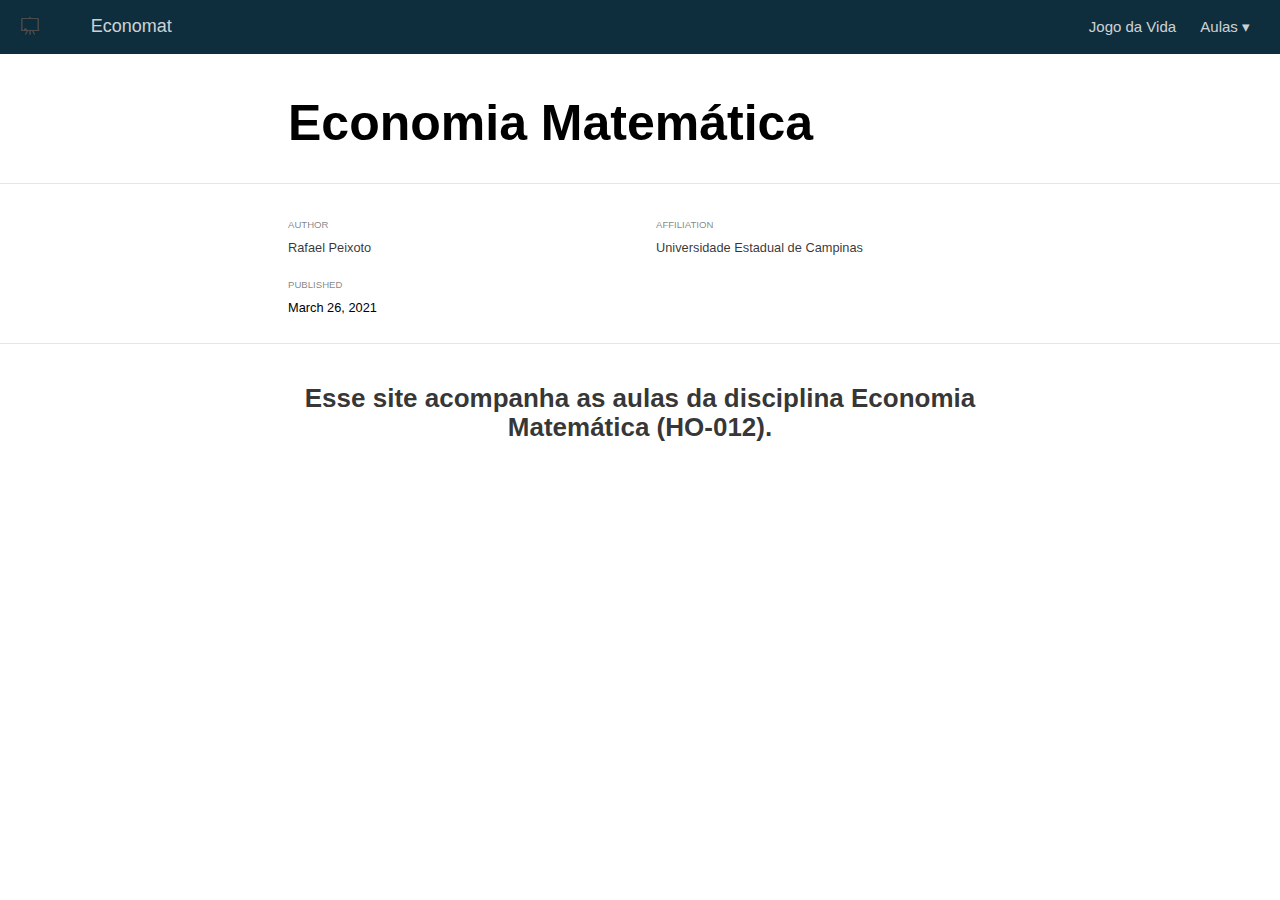
==== commit 3d96d4c3: "sist1" ====
--- a/docs/index.html
+++ b/docs/index.html
@@ -2067,9 +2067,22 @@
 <a href="index.html" class="title">Economat</a>
 </div>
 <div class="nav-right">
-<a href="index.html">Inicio</a>
+<a href="jdv.html">Jogo da Vida</a>
+<div class="nav-dropdown">
+<button class="nav-dropbtn">
+Aulas
+ 
+<span class="down-arrow">&#x25BE;</span>
+</button>
+<div class="nav-dropdown-content">
 <a href="about.html">Algelin</a>
 <a href="eqdiff.html">Eq. Diff</a>
+<a href="cobweb.html">Cobweb</a>
+<a href="ordem2.html">Eq. Ordem 2</a>
+<a href="ordemsup.html">Ordem Superior</a>
+<a href="sist1.html">Sistema Ordem 1</a>
+</div>
+</div>
 <a href="javascript:void(0);" class="nav-toggle">&#9776;</a>
 </div>
 </nav>
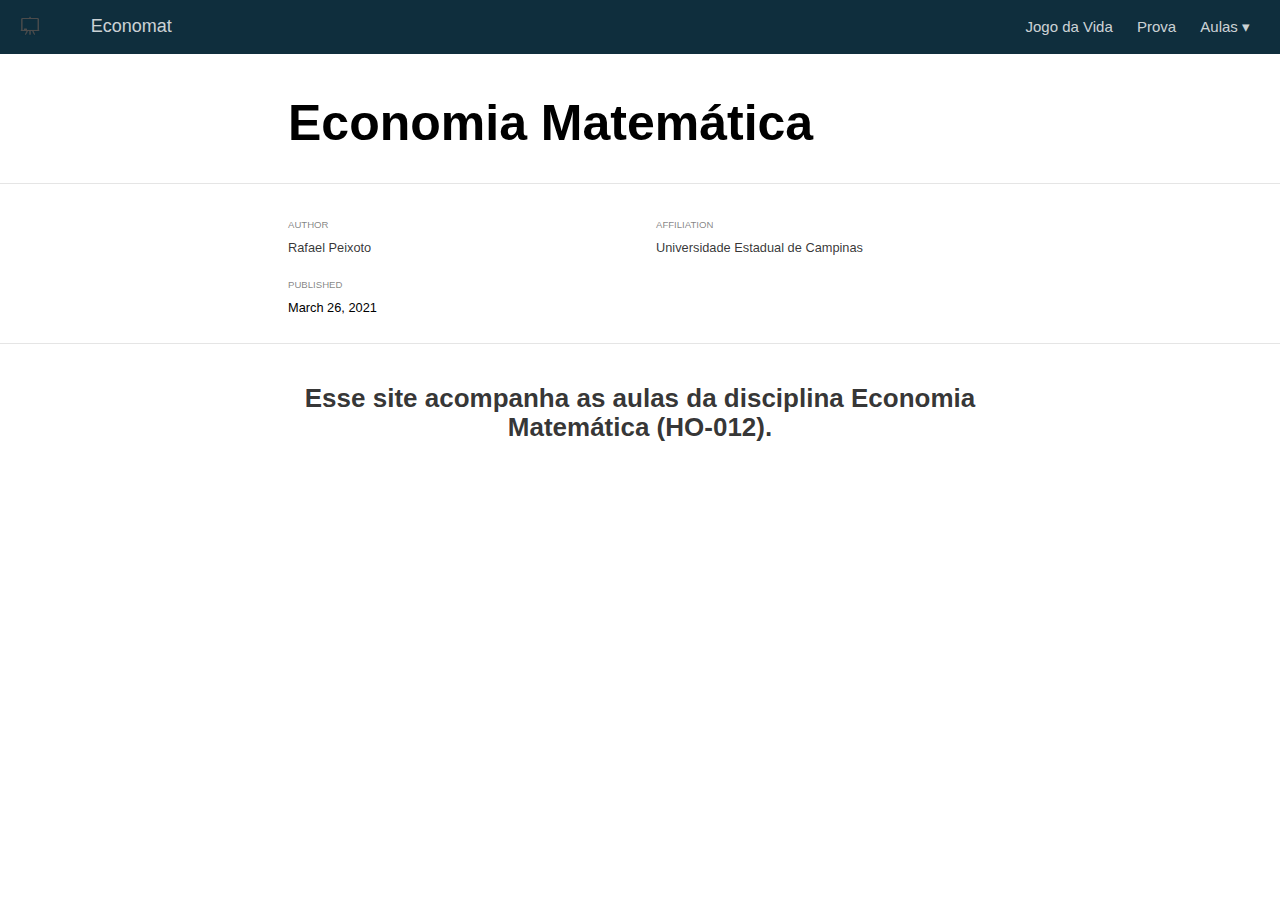
==== commit 3dce4a66: "add prova" ====
--- a/docs/index.html
+++ b/docs/index.html
@@ -2068,6 +2068,7 @@
 </div>
 <div class="nav-right">
 <a href="jdv.html">Jogo da Vida</a>
+<a href="prova.html">Prova</a>
 <div class="nav-dropdown">
 <button class="nav-dropbtn">
 Aulas
@@ -2076,11 +2077,12 @@
 </button>
 <div class="nav-dropdown-content">
 <a href="about.html">Algelin</a>
-<a href="eqdiff.html">Eq. Diff</a>
+<a href="eqdiff.html">Eq. em Diff</a>
 <a href="cobweb.html">Cobweb</a>
 <a href="ordem2.html">Eq. Ordem 2</a>
 <a href="ordemsup.html">Ordem Superior</a>
 <a href="sist1.html">Sistema Ordem 1</a>
+<a href="diferencial.html">Eq. Diferencial</a>
 </div>
 </div>
 <a href="javascript:void(0);" class="nav-toggle">&#9776;</a>
